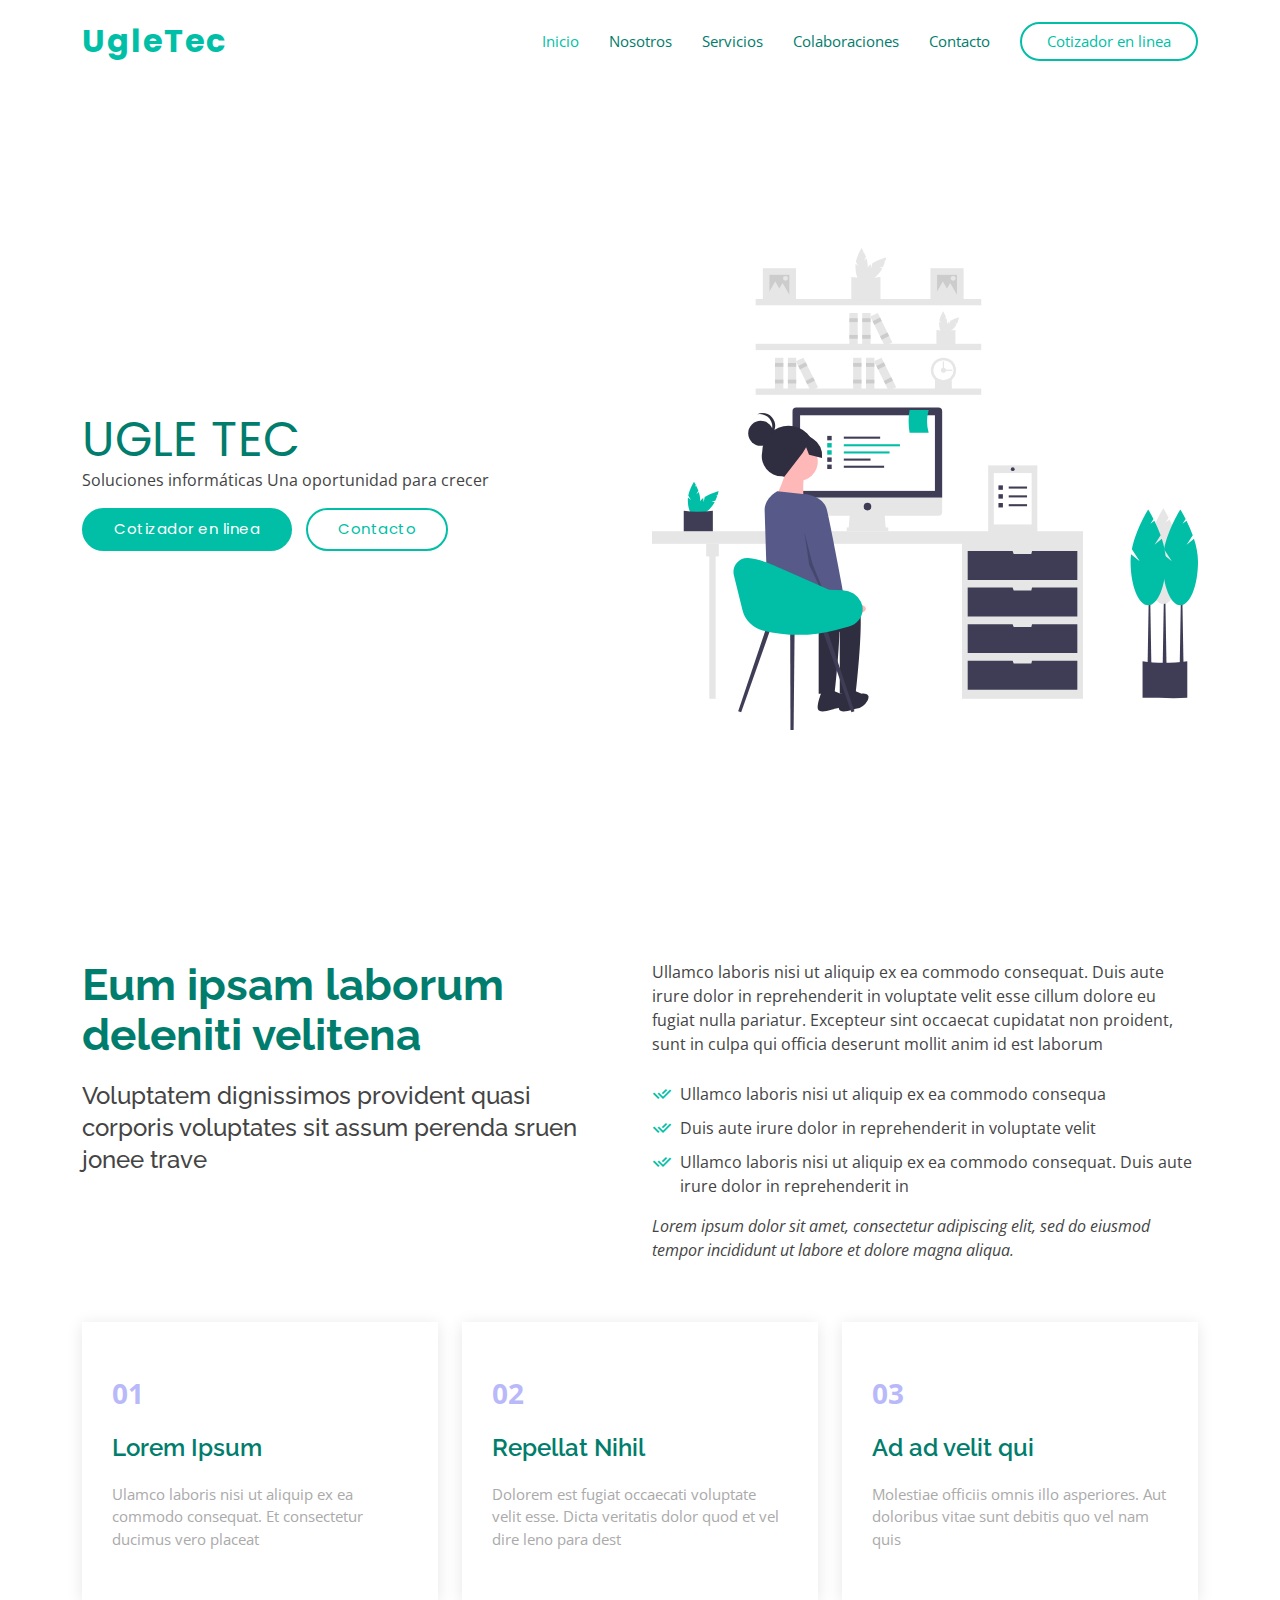
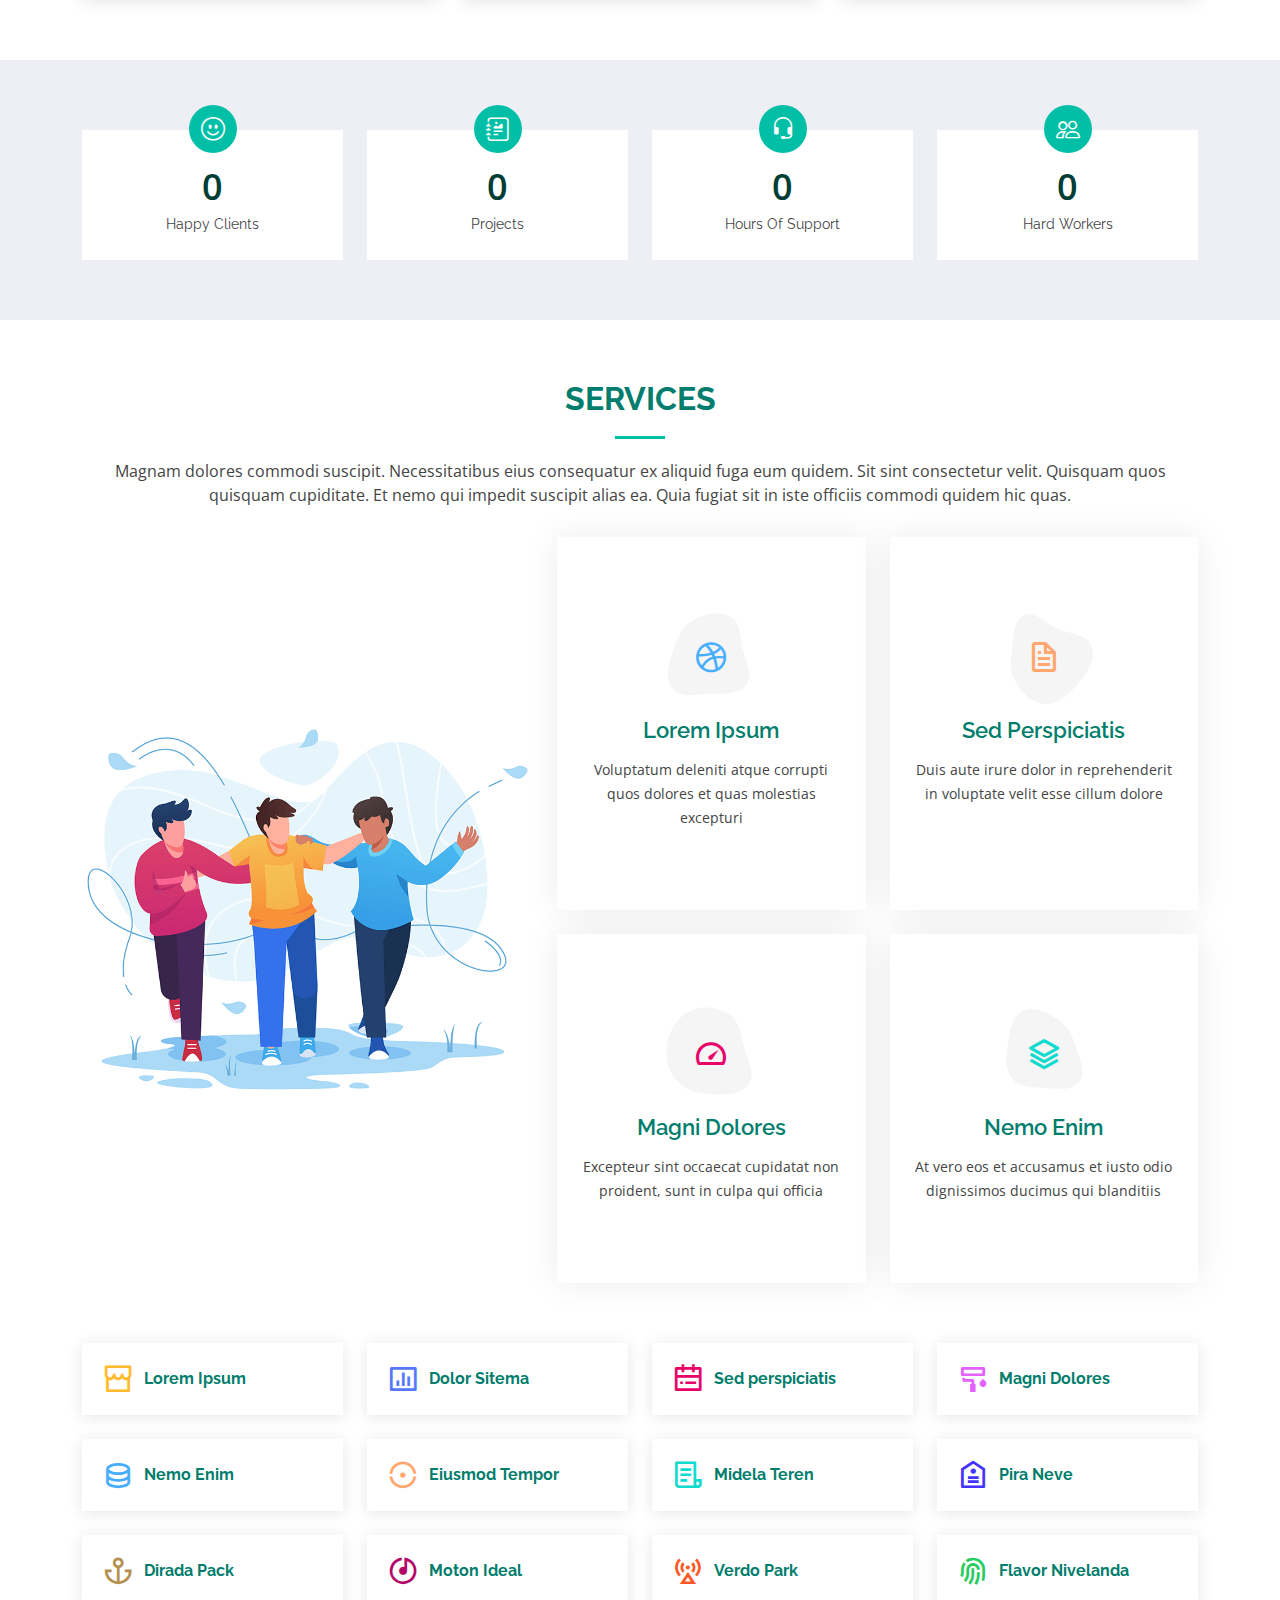
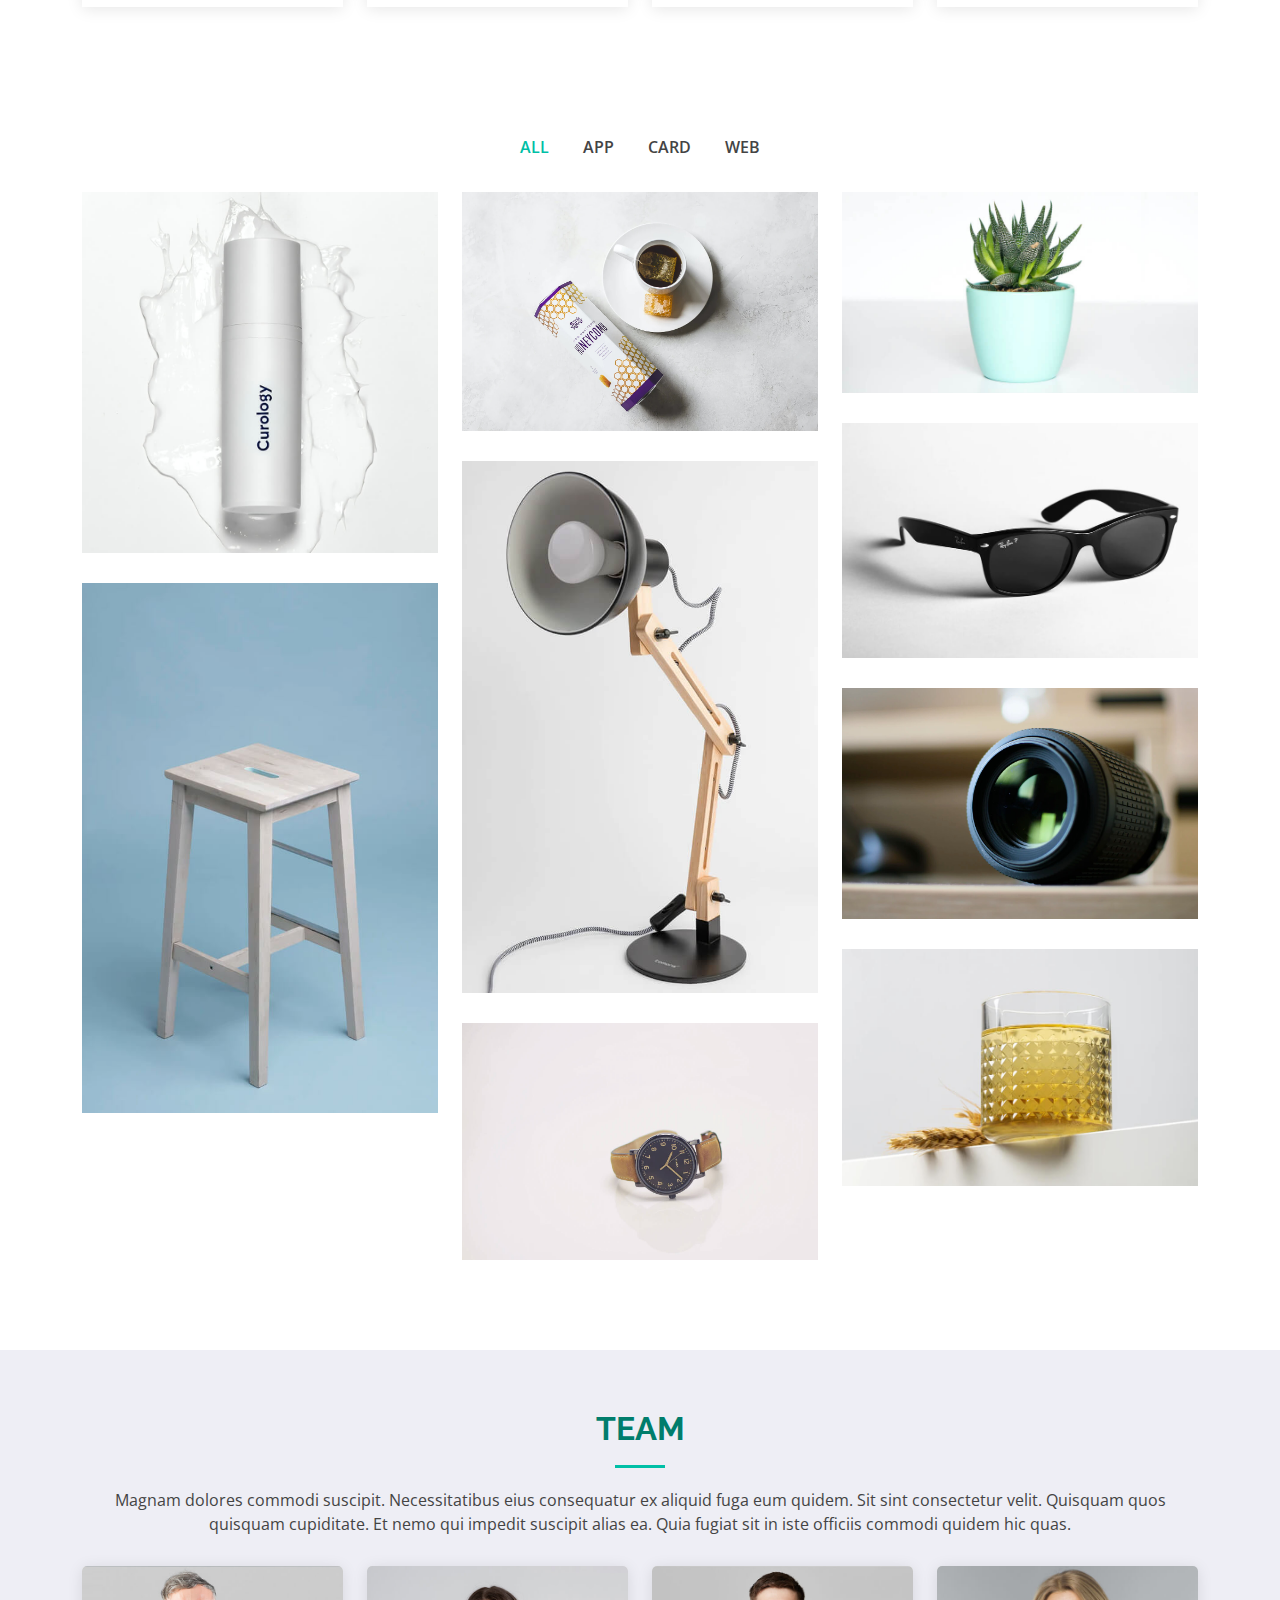
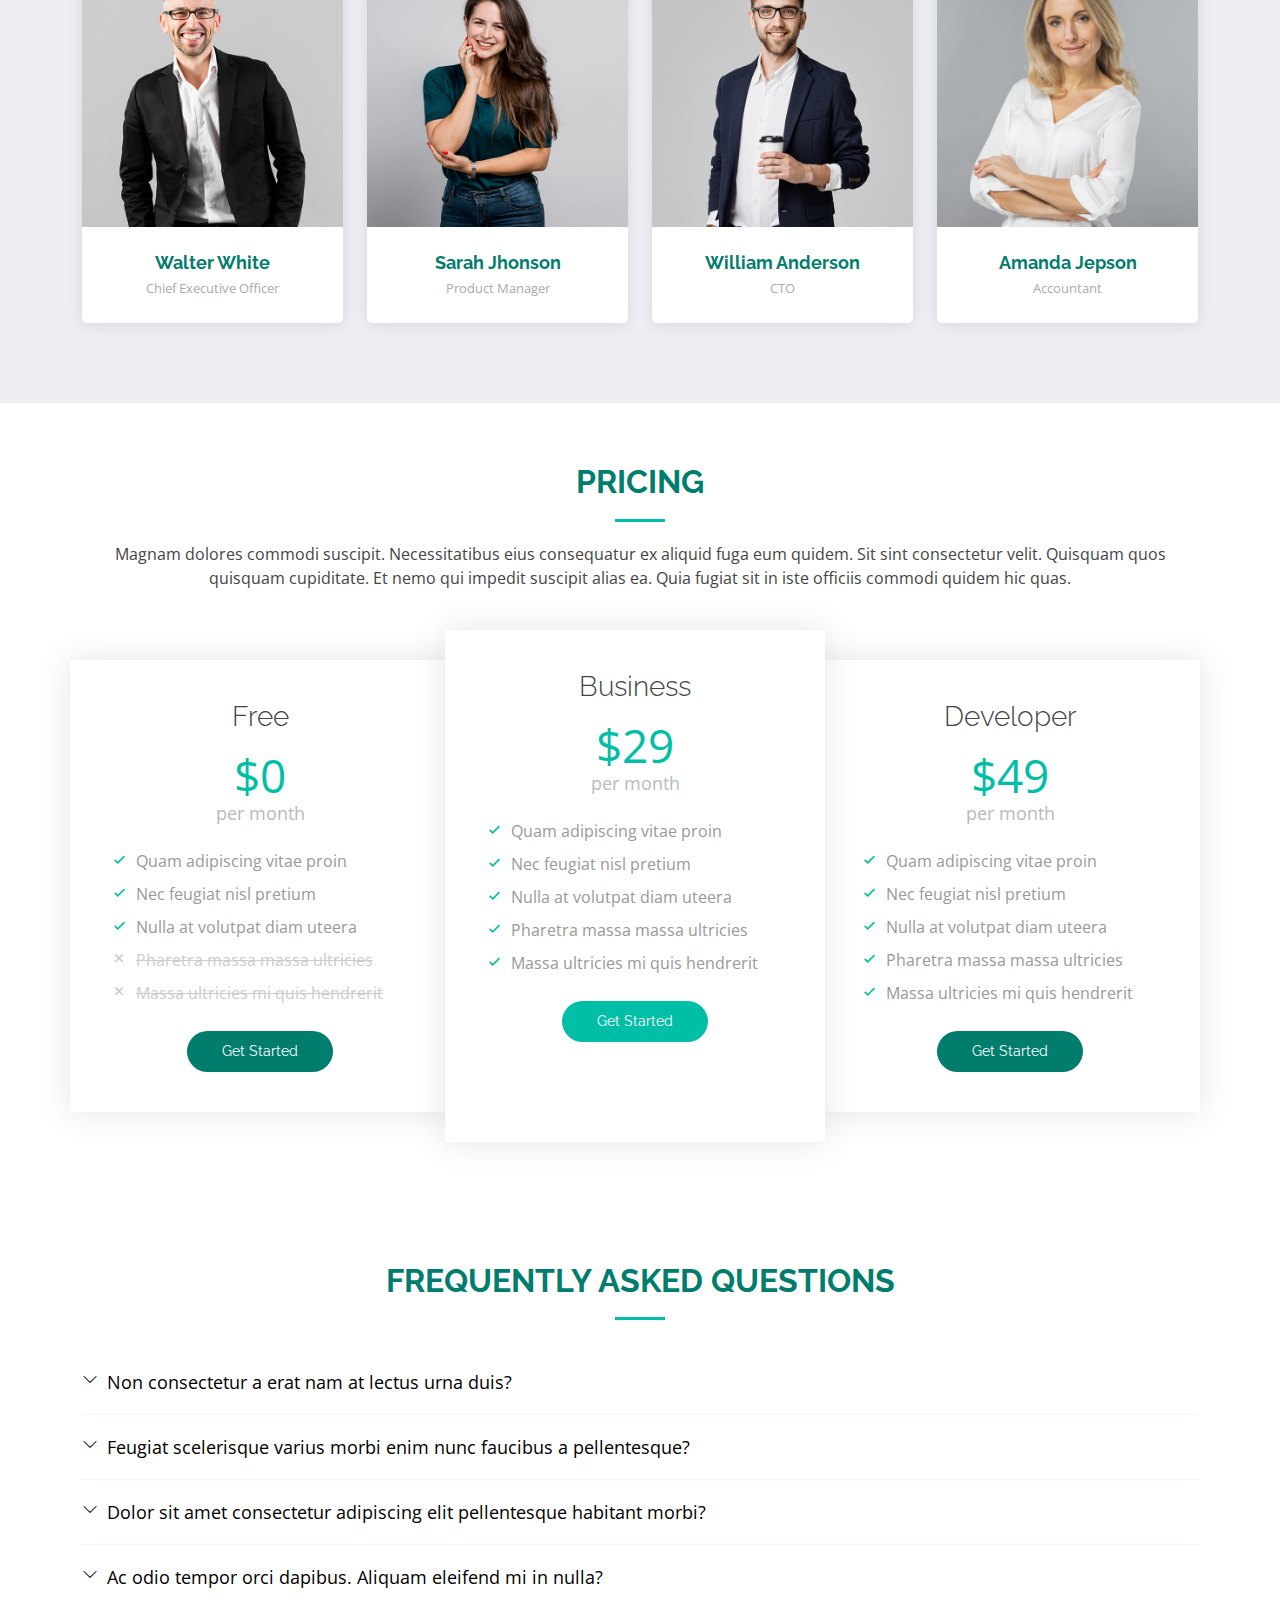
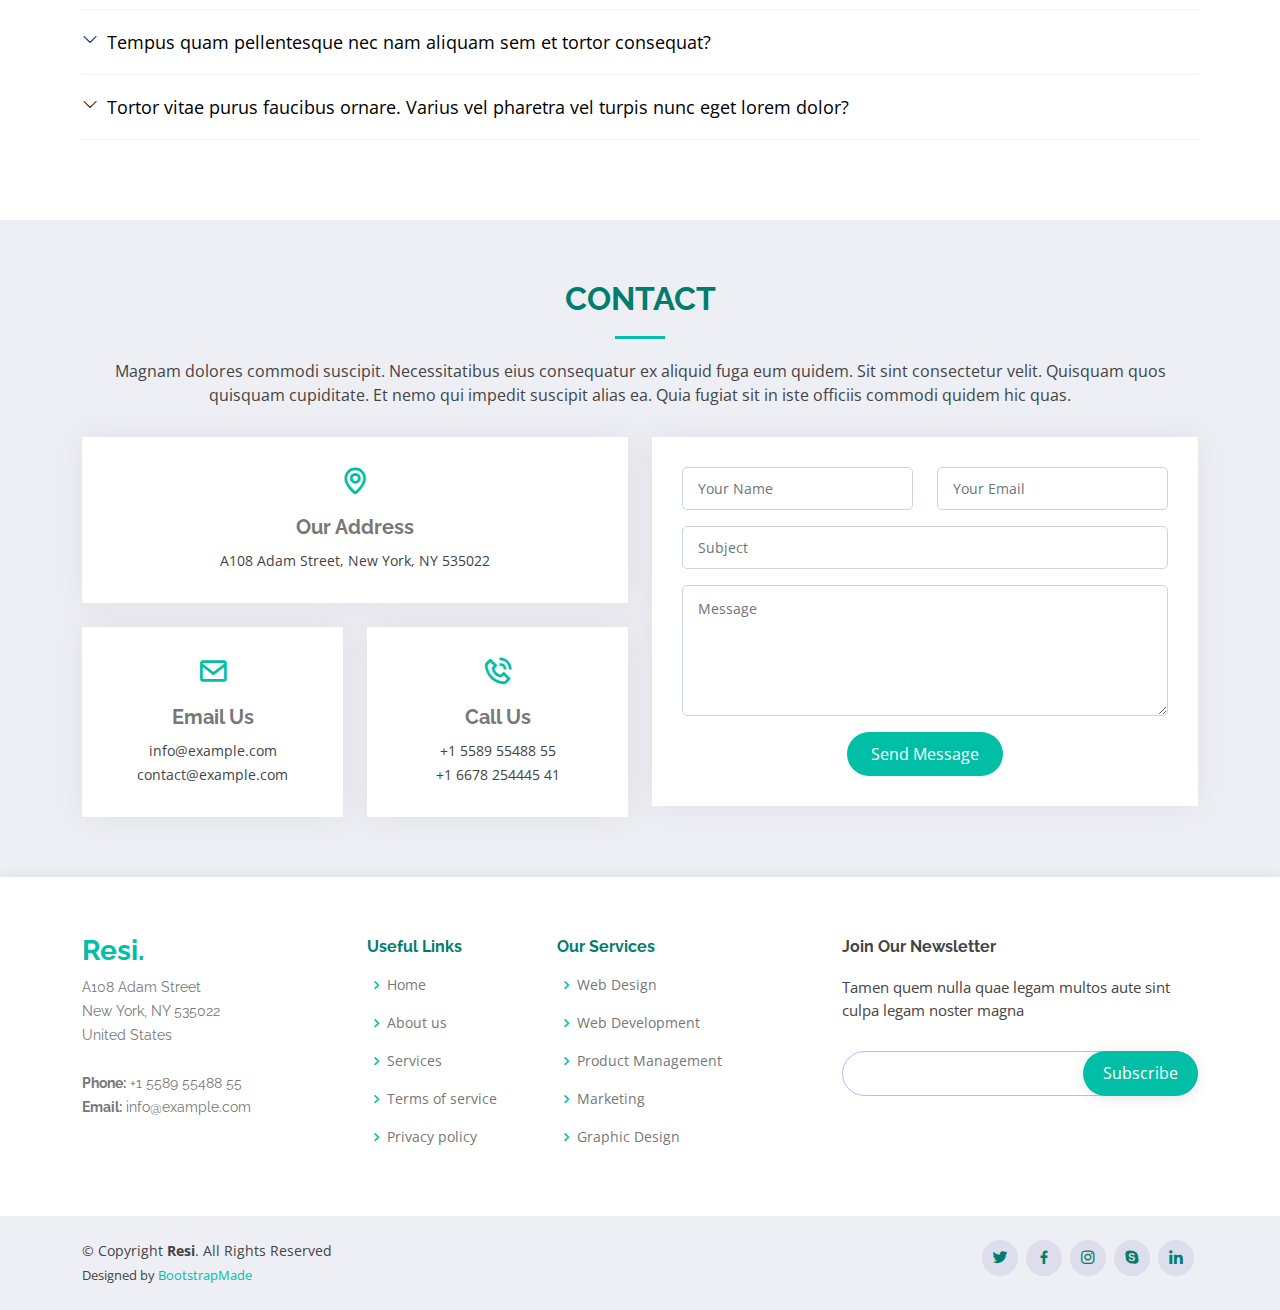
==== index.html @ d40f91e9 "Mi primer commit" ====
<!DOCTYPE html>
<html lang="en">

<head>
  <meta charset="utf-8">
  <meta content="width=device-width, initial-scale=1.0" name="viewport">

  <title>Resi Bootstrap Template - Index</title>
  <meta content="" name="description">
  <meta content="" name="keywords">

  <!-- Favicons -->
  <link href="assets/img/favicon.png" rel="icon">
  <link href="assets/img/apple-touch-icon.png" rel="apple-touch-icon">

  <!-- Google Fonts -->
  <link href="https://fonts.googleapis.com/css?family=Open+Sans:300,300i,400,400i,600,600i,700,700i|Raleway:300,300i,400,400i,500,500i,600,600i,700,700i|Poppins:300,300i,400,400i,500,500i,600,600i,700,700i" rel="stylesheet">

  <!-- Vendor CSS Files -->
  <link href="assets/vendor/bootstrap/css/bootstrap.min.css" rel="stylesheet">
  <link href="assets/vendor/bootstrap-icons/bootstrap-icons.css" rel="stylesheet">
  <link href="assets/vendor/boxicons/css/boxicons.min.css" rel="stylesheet">
  <link href="assets/vendor/glightbox/css/glightbox.min.css" rel="stylesheet">
  <link href="assets/vendor/remixicon/remixicon.css" rel="stylesheet">
  <link href="assets/vendor/swiper/swiper-bundle.min.css" rel="stylesheet">

  <!-- Template Main CSS File -->
  <link href="assets/css/style.css" rel="stylesheet">

  <!-- =======================================================
  * Template Name: Resi - v4.1.0
  * Template URL: https://bootstrapmade.com/resi-free-bootstrap-html-template/
  * Author: BootstrapMade.com
  * License: https://bootstrapmade.com/license/
  ======================================================== -->
</head>

<body>

  <!-- ======= Header ======= -->
  <header id="header" class="fixed-top ">
    <div class="container d-flex align-items-center justify-content-between">

      <h1 class="logo"><a href="index.html">UgleTec</a></h1>
      <!-- Uncomment below if you prefer to use an image logo -->
      <!-- <a href="index.html" class="logo"><img src="assets/img/logo.png" alt="" class="img-fluid"></a>-->

      <nav id="navbar" class="navbar">
        <ul>
          <li><a class="nav-link scrollto active" href="#hero">Inicio</a></li>
          <li><a class="nav-link scrollto" href="#about">Nosotros</a></li>
          <li><a class="nav-link scrollto" href="#services">Servicios</a></li>
          <li><a class="nav-link scrollto " href="#portfolio">Colaboraciones</a></li>
        <!--  <li><a class="nav-link scrollto" href="#team">Conctacto</a></li> -->
         <!--   <li class="dropdown"><a href="#"><span>Drop Down</span> <i class="bi bi-chevron-down"></i></a>
            <ul>
              <li><a href="#">Drop Down 1</a></li>
              <li class="dropdown"><a href="#"><span>Deep Drop Down</span> <i class="bi bi-chevron-right"></i></a>
                <ul>
                  <li><a href="#">Deep Drop Down 1</a></li>
                  <li><a href="#">Deep Drop Down 2</a></li>
                  <li><a href="#">Deep Drop Down 3</a></li>
                  <li><a href="#">Deep Drop Down 4</a></li>
                  <li><a href="#">Deep Drop Down 5</a></li>
                </ul>
              </li>
              <li><a href="#">Drop Down 2</a></li>
              <li><a href="#">Drop Down 3</a></li>
              <li><a href="#">Drop Down 4</a></li>
            </ul>
          </li>   -->
          <li><a class="nav-link scrollto" href="#contact">Contacto</a></li>
          <li><a class="getstarted scrollto" href="#about">Cotizador en linea</a></li>
        </ul>
        <i class="bi bi-list mobile-nav-toggle"></i>
      </nav><!-- .navbar -->

    </div>
  </header><!-- End Header -->

  <!-- ======= Hero Section ======= -->
  <section id="hero" class="d-flex align-items-center">

    <div class="container">
      <div class="row">
        <div class="col-lg-6 pt-2 pt-lg-0 order-2 order-lg-1 d-flex flex-column justify-content-center">
          <h1>UGLE TEC </h1>
        </i> Soluciones informáticas Una oportunidad para crecer</li>
         <!--   <ul>
            <li><i></i> Soluciones informáticas Una oportunidad para crecer</li>
          <li><i class="ri-check-line"></i> Quo nihil natus ea non pariatur optio occaecati</li>
            <li><i class="ri-check-line"></i> Duis aute irure dolor in reprehenderit in</li> 
          </ul> -->
          <div class="mt-3">
            <a href="#about" class="btn-get-started scrollto">Cotizador en linea</a>
            <a href="" class="btn-get-quote">Contacto</a>
          </div>
        </div>
        <div class="col-lg-6 order-1 order-lg-2 hero-img">
          <img src="assets/img/undraw.svg" class="img-fluid" alt="">
        </div>
      </div>
    </div>

  </section><!-- End Hero -->

  <main id="main">

    <!-- ======= About Section ======= -->
    <section id="about" class="about">
      <div class="container">

        <div class="row content">
          <div class="col-lg-6">
            <h2>Eum ipsam laborum deleniti velitena</h2>
            <h3>Voluptatem dignissimos provident quasi corporis voluptates sit assum perenda sruen jonee trave</h3>
          </div>
          <div class="col-lg-6 pt-4 pt-lg-0">
            <p>
              Ullamco laboris nisi ut aliquip ex ea commodo consequat. Duis aute irure dolor in reprehenderit in voluptate
              velit esse cillum dolore eu fugiat nulla pariatur. Excepteur sint occaecat cupidatat non proident, sunt in
              culpa qui officia deserunt mollit anim id est laborum
            </p>
            <ul>
              <li><i class="ri-check-double-line"></i> Ullamco laboris nisi ut aliquip ex ea commodo consequa</li>
              <li><i class="ri-check-double-line"></i> Duis aute irure dolor in reprehenderit in voluptate velit</li>
              <li><i class="ri-check-double-line"></i> Ullamco laboris nisi ut aliquip ex ea commodo consequat. Duis aute irure dolor in reprehenderit in</li>
            </ul>
            <p class="fst-italic">
              Lorem ipsum dolor sit amet, consectetur adipiscing elit, sed do eiusmod tempor incididunt ut labore et dolore
              magna aliqua.
            </p>
          </div>
        </div>

      </div>
    </section><!-- End About Section -->

    <!-- ======= Why Us Section ======= -->
    <section id="why-us" class="why-us">
      <div class="container">

        <div class="row">

          <div class="col-lg-4">
            <div class="box">
              <span>01</span>
              <h4>Lorem Ipsum</h4>
              <p>Ulamco laboris nisi ut aliquip ex ea commodo consequat. Et consectetur ducimus vero placeat</p>
            </div>
          </div>

          <div class="col-lg-4 mt-4 mt-lg-0">
            <div class="box">
              <span>02</span>
              <h4>Repellat Nihil</h4>
              <p>Dolorem est fugiat occaecati voluptate velit esse. Dicta veritatis dolor quod et vel dire leno para dest</p>
            </div>
          </div>

          <div class="col-lg-4 mt-4 mt-lg-0">
            <div class="box">
              <span>03</span>
              <h4> Ad ad velit qui</h4>
              <p>Molestiae officiis omnis illo asperiores. Aut doloribus vitae sunt debitis quo vel nam quis</p>
            </div>
          </div>

        </div>

      </div>
    </section><!-- End Why Us Section -->

    <!-- ======= Counts Section ======= -->
    <section id="counts" class="counts section-bg">
      <div class="container">

        <div class="row">

          <div class="col-lg-3 col-md-6">
            <div class="count-box">
              <i class="bi bi-emoji-smile"></i>
              <span data-purecounter-start="0" data-purecounter-end="232" data-purecounter-duration="1" class="purecounter"></span>
              <p>Happy Clients</p>
            </div>
          </div>

          <div class="col-lg-3 col-md-6 mt-5 mt-md-0">
            <div class="count-box">
              <i class="bi bi-journal-richtext"></i>
              <span data-purecounter-start="0" data-purecounter-end="521" data-purecounter-duration="1" class="purecounter"></span>
              <p>Projects</p>
            </div>
          </div>

          <div class="col-lg-3 col-md-6 mt-5 mt-lg-0">
            <div class="count-box">
              <i class="bi bi-headset"></i>
              <span data-purecounter-start="0" data-purecounter-end="1463" data-purecounter-duration="1" class="purecounter"></span>
              <p>Hours Of Support</p>
            </div>
          </div>

          <div class="col-lg-3 col-md-6 mt-5 mt-lg-0">
            <div class="count-box">
              <i class="bi bi-people"></i>
              <span data-purecounter-start="0" data-purecounter-end="15" data-purecounter-duration="1" class="purecounter"></span>
              <p>Hard Workers</p>
            </div>
          </div>

        </div>

      </div>
    </section><!-- End Counts Section -->

    <!-- ======= Services Section ======= -->
    <section id="services" class="services">
      <div class="container">

        <div class="section-title">
          <h2>Services</h2>
          <p>Magnam dolores commodi suscipit. Necessitatibus eius consequatur ex aliquid fuga eum quidem. Sit sint consectetur velit. Quisquam quos quisquam cupiditate. Et nemo qui impedit suscipit alias ea. Quia fugiat sit in iste officiis commodi quidem hic quas.</p>
        </div>

        <div class="row">
          <div class="content col-xl-5 d-flex flex-column justify-content-center">
            <img src="assets/img/services.png" class="img-fluid" alt="">
          </div>
          <div class="col-xl-7">
            <div class="icon-boxes d-flex flex-column justify-content-center">
              <div class="row">
                <div class="col-lg-6 d-flex align-items-stretch" data-aos="zoom-in" data-aos-delay="100">
                  <div class="icon-box iconbox-blue">
                    <div class="icon">
                      <svg width="100" height="100" viewBox="0 0 600 600" xmlns="http://www.w3.org/2000/svg">
                        <path stroke="none" stroke-width="0" fill="#f5f5f5" d="M300,521.0016835830174C376.1290562159157,517.8887921683347,466.0731472004068,529.7835943286574,510.70327084640275,468.03025145048787C554.3714126377745,407.6079735673963,508.03601936045806,328.9844924480964,491.2728898941984,256.3432110539036C474.5976632858925,184.082847569629,479.9380746630129,96.60480741107993,416.23090153303,58.64404602377083C348.86323505073057,18.502131276798302,261.93793281208167,40.57373210992963,193.5410806939664,78.93577620505333C130.42746243093433,114.334589627462,98.30271207620316,179.96522072025542,76.75703585869454,249.04625023123273C51.97151888228291,328.5150500222984,13.704378332031375,421.85034740162234,66.52175969318436,486.19268352777647C119.04800174914682,550.1803526380478,217.28368757567262,524.383925680826,300,521.0016835830174"></path>
                      </svg>
                      <i class="bx bxl-dribbble"></i>
                    </div>
                    <h4><a href="">Lorem Ipsum</a></h4>
                    <p>Voluptatum deleniti atque corrupti quos dolores et quas molestias excepturi</p>
                  </div>
                </div>

                <div class="col-lg-6 d-flex align-items-stretch mt-4 mt-lg-0" data-aos="zoom-in" data-aos-delay="200">
                  <div class="icon-box iconbox-orange ">
                    <div class="icon">
                      <svg width="100" height="100" viewBox="0 0 600 600" xmlns="http://www.w3.org/2000/svg">
                        <path stroke="none" stroke-width="0" fill="#f5f5f5" d="M300,582.0697525312426C382.5290701553225,586.8405444964366,449.9789794690241,525.3245884688669,502.5850820975895,461.55621195738473C556.606425686781,396.0723002908107,615.8543463187945,314.28637112970534,586.6730223649479,234.56875336149918C558.9533121215079,158.8439757836574,454.9685369536778,164.00468322053177,381.49747125262974,130.76875717737553C312.15926192815925,99.40240125094834,248.97055460311594,18.661163978235184,179.8680185752513,50.54337015887873C110.5421016452524,82.52863877960104,119.82277516462835,180.83849132639028,109.12597500060166,256.43424936330496C100.08760227029461,320.3096726198365,92.17705696193138,384.0621239912766,124.79988738764834,439.7174275375508C164.83382741302287,508.01625554203684,220.96474134820875,577.5009287672846,300,582.0697525312426"></path>
                      </svg>
                      <i class="bx bx-file"></i>
                    </div>
                    <h4><a href="">Sed Perspiciatis</a></h4>
                    <p>Duis aute irure dolor in reprehenderit in voluptate velit esse cillum dolore</p>
                  </div>
                </div>

                <div class="col-lg-6 d-flex align-items-stretch mt-4" data-aos="zoom-in" data-aos-delay="300">
                  <div class="icon-box iconbox-pink">
                    <div class="icon">
                      <svg width="100" height="100" viewBox="0 0 600 600" xmlns="http://www.w3.org/2000/svg">
                        <path stroke="none" stroke-width="0" fill="#f5f5f5" d="M300,541.5067337569781C382.14930387511276,545.0595476570109,479.8736841581634,548.3450877840088,526.4010558755058,480.5488172755941C571.5218469581645,414.80211281144784,517.5187510058486,332.0715597781072,496.52539010469104,255.14436215662573C477.37192572678356,184.95920475031193,473.57363656557914,105.61284051026155,413.0603344069578,65.22779650032875C343.27470386102294,18.654635553484475,251.2091493199835,5.337323636656869,175.0934190732945,40.62881213300186C97.87086631185822,76.43348514350839,51.98124368387456,156.15599469081315,36.44837278890362,239.84606092416172C21.716077023791087,319.22268207091537,43.775223500013084,401.1760424656574,96.891909868211,461.97329694683043C147.22146801428983,519.5804099606455,223.5754009179313,538.201503339737,300,541.5067337569781"></path>
                      </svg>
                      <i class="bx bx-tachometer"></i>
                    </div>
                    <h4><a href="">Magni Dolores</a></h4>
                    <p>Excepteur sint occaecat cupidatat non proident, sunt in culpa qui officia</p>
                  </div>
                </div>

                <div class="col-lg-6 d-flex align-items-stretch mt-4" data-aos="zoom-in" data-aos-delay="100">
                  <div class="icon-box iconbox-teal">
                    <div class="icon">
                      <svg width="100" height="100" viewBox="0 0 600 600" xmlns="http://www.w3.org/2000/svg">
                        <path stroke="none" stroke-width="0" fill="#f5f5f5" d="M300,503.46388370962813C374.79870501325706,506.71871716319447,464.8034551963731,527.1746412648533,510.4981551193396,467.86667711651364C555.9287308511215,408.9015244558933,512.6030010748507,327.5744911775523,490.211057578863,256.5855673507754C471.097692560561,195.9906835881958,447.69079081568157,138.11976852964426,395.19560036434837,102.3242989838813C329.3053358748298,57.3949838291264,248.02791733380457,8.279543830951368,175.87071277845988,42.242879143198664C103.41431057327972,76.34704239035025,93.79494320519305,170.9812938413882,81.28167332365135,250.07896920659033C70.17666984294237,320.27484674793965,64.84698225790005,396.69656628748305,111.28512138212992,450.4950937839243C156.20124167950087,502.5303643271138,231.32542653798444,500.4755392045468,300,503.46388370962813"></path>
                      </svg>
                      <i class="bx bx-layer"></i>
                    </div>
                    <h4><a href="">Nemo Enim</a></h4>
                    <p>At vero eos et accusamus et iusto odio dignissimos ducimus qui blanditiis</p>
                  </div>
                </div>
              </div>
            </div><!-- End .content-->
          </div>
        </div>

      </div>
    </section><!-- End Services Section -->

    <!-- ======= Features Section ======= -->
    <section id="features" class="features">
      <div class="container">

        <div class="row">
          <div class="col-lg-3 col-md-4">
            <div class="icon-box">
              <i class="ri-store-line" style="color: #ffbb2c;"></i>
              <h3><a href="">Lorem Ipsum</a></h3>
            </div>
          </div>
          <div class="col-lg-3 col-md-4 mt-4 mt-md-0">
            <div class="icon-box">
              <i class="ri-bar-chart-box-line" style="color: #5578ff;"></i>
              <h3><a href="">Dolor Sitema</a></h3>
            </div>
          </div>
          <div class="col-lg-3 col-md-4 mt-4 mt-md-0">
            <div class="icon-box">
              <i class="ri-calendar-todo-line" style="color: #e80368;"></i>
              <h3><a href="">Sed perspiciatis</a></h3>
            </div>
          </div>
          <div class="col-lg-3 col-md-4 mt-4 mt-lg-0">
            <div class="icon-box">
              <i class="ri-paint-brush-line" style="color: #e361ff;"></i>
              <h3><a href="">Magni Dolores</a></h3>
            </div>
          </div>
          <div class="col-lg-3 col-md-4 mt-4">
            <div class="icon-box">
              <i class="ri-database-2-line" style="color: #47aeff;"></i>
              <h3><a href="">Nemo Enim</a></h3>
            </div>
          </div>
          <div class="col-lg-3 col-md-4 mt-4">
            <div class="icon-box">
              <i class="ri-gradienter-line" style="color: #ffa76e;"></i>
              <h3><a href="">Eiusmod Tempor</a></h3>
            </div>
          </div>
          <div class="col-lg-3 col-md-4 mt-4">
            <div class="icon-box">
              <i class="ri-file-list-3-line" style="color: #11dbcf;"></i>
              <h3><a href="">Midela Teren</a></h3>
            </div>
          </div>
          <div class="col-lg-3 col-md-4 mt-4">
            <div class="icon-box">
              <i class="ri-price-tag-2-line" style="color: #4233ff;"></i>
              <h3><a href="">Pira Neve</a></h3>
            </div>
          </div>
          <div class="col-lg-3 col-md-4 mt-4">
            <div class="icon-box">
              <i class="ri-anchor-line" style="color: #b2904f;"></i>
              <h3><a href="">Dirada Pack</a></h3>
            </div>
          </div>
          <div class="col-lg-3 col-md-4 mt-4">
            <div class="icon-box">
              <i class="ri-disc-line" style="color: #b20969;"></i>
              <h3><a href="">Moton Ideal</a></h3>
            </div>
          </div>
          <div class="col-lg-3 col-md-4 mt-4">
            <div class="icon-box">
              <i class="ri-base-station-line" style="color: #ff5828;"></i>
              <h3><a href="">Verdo Park</a></h3>
            </div>
          </div>
          <div class="col-lg-3 col-md-4 mt-4">
            <div class="icon-box">
              <i class="ri-fingerprint-line" style="color: #29cc61;"></i>
              <h3><a href="">Flavor Nivelanda</a></h3>
            </div>
          </div>
        </div>

      </div>
    </section><!-- End Features Section -->

    <!-- ======= Portfolio Section ======= -->
    <section id="portfolio" class="portfolio">
      <div class="container">

        <div class="row">
          <div class="col-lg-12 d-flex justify-content-center">
            <ul id="portfolio-flters">
              <li data-filter="*" class="filter-active">All</li>
              <li data-filter=".filter-app">App</li>
              <li data-filter=".filter-card">Card</li>
              <li data-filter=".filter-web">Web</li>
            </ul>
          </div>
        </div>

        <div class="row portfolio-container">

          <div class="col-lg-4 col-md-6 portfolio-item filter-app">
            <div class="portfolio-wrap">
              <img src="assets/img/portfolio/portfolio-1.jpg" class="img-fluid" alt="">
              <div class="portfolio-info">
                <h4>App 1</h4>
                <p>App</p>
                <div class="portfolio-links">
                  <a href="assets/img/portfolio/portfolio-1.jpg" data-gallery="portfolioGallery" class="portfolio-lightbox" title="App 1"><i class="bx bx-plus"></i></a>
                  <a href="portfolio-details.html" title="More Details"><i class="bx bx-link"></i></a>
                </div>
              </div>
            </div>
          </div>

          <div class="col-lg-4 col-md-6 portfolio-item filter-web">
            <div class="portfolio-wrap">
              <img src="assets/img/portfolio/portfolio-2.jpg" class="img-fluid" alt="">
              <div class="portfolio-info">
                <h4>Web 3</h4>
                <p>Web</p>
                <div class="portfolio-links">
                  <a href="assets/img/portfolio/portfolio-2.jpg" data-gallery="portfolioGallery" class="portfolio-lightbox" title="Web 3"><i class="bx bx-plus"></i></a>
                  <a href="portfolio-details.html" title="More Details"><i class="bx bx-link"></i></a>
                </div>
              </div>
            </div>
          </div>

          <div class="col-lg-4 col-md-6 portfolio-item filter-app">
            <div class="portfolio-wrap">
              <img src="assets/img/portfolio/portfolio-3.jpg" class="img-fluid" alt="">
              <div class="portfolio-info">
                <h4>App 2</h4>
                <p>App</p>
                <div class="portfolio-links">
                  <a href="assets/img/portfolio/portfolio-3.jpg" data-gallery="portfolioGallery" class="portfolio-lightbox" title="App 2"><i class="bx bx-plus"></i></a>
                  <a href="portfolio-details.html" title="More Details"><i class="bx bx-link"></i></a>
                </div>
              </div>
            </div>
          </div>

          <div class="col-lg-4 col-md-6 portfolio-item filter-card">
            <div class="portfolio-wrap">
              <img src="assets/img/portfolio/portfolio-4.jpg" class="img-fluid" alt="">
              <div class="portfolio-info">
                <h4>Card 2</h4>
                <p>Card</p>
                <div class="portfolio-links">
                  <a href="assets/img/portfolio/portfolio-4.jpg" data-gallery="portfolioGallery" class="portfolio-lightbox" title="Card 2"><i class="bx bx-plus"></i></a>
                  <a href="portfolio-details.html" title="More Details"><i class="bx bx-link"></i></a>
                </div>
              </div>
            </div>
          </div>

          <div class="col-lg-4 col-md-6 portfolio-item filter-web">
            <div class="portfolio-wrap">
              <img src="assets/img/portfolio/portfolio-5.jpg" class="img-fluid" alt="">
              <div class="portfolio-info">
                <h4>Web 2</h4>
                <p>Web</p>
                <div class="portfolio-links">
                  <a href="assets/img/portfolio/portfolio-5.jpg" data-gallery="portfolioGallery" class="portfolio-lightbox" title="Web 2"><i class="bx bx-plus"></i></a>
                  <a href="portfolio-details.html" title="More Details"><i class="bx bx-link"></i></a>
                </div>
              </div>
            </div>
          </div>

          <div class="col-lg-4 col-md-6 portfolio-item filter-app">
            <div class="portfolio-wrap">
              <img src="assets/img/portfolio/portfolio-6.jpg" class="img-fluid" alt="">
              <div class="portfolio-info">
                <h4>App 3</h4>
                <p>App</p>
                <div class="portfolio-links">
                  <a href="assets/img/portfolio/portfolio-6.jpg" data-gallery="portfolioGallery" class="portfolio-lightbox" title="App 3"><i class="bx bx-plus"></i></a>
                  <a href="portfolio-details.html" title="More Details"><i class="bx bx-link"></i></a>
                </div>
              </div>
            </div>
          </div>

          <div class="col-lg-4 col-md-6 portfolio-item filter-card">
            <div class="portfolio-wrap">
              <img src="assets/img/portfolio/portfolio-7.jpg" class="img-fluid" alt="">
              <div class="portfolio-info">
                <h4>Card 1</h4>
                <p>Card</p>
                <div class="portfolio-links">
                  <a href="assets/img/portfolio/portfolio-7.jpg" data-gallery="portfolioGallery" class="portfolio-lightbox" title="Card 1"><i class="bx bx-plus"></i></a>
                  <a href="portfolio-details.html" title="More Details"><i class="bx bx-link"></i></a>
                </div>
              </div>
            </div>
          </div>

          <div class="col-lg-4 col-md-6 portfolio-item filter-card">
            <div class="portfolio-wrap">
              <img src="assets/img/portfolio/portfolio-8.jpg" class="img-fluid" alt="">
              <div class="portfolio-info">
                <h4>Card 3</h4>
                <p>Card</p>
                <div class="portfolio-links">
                  <a href="assets/img/portfolio/portfolio-8.jpg" data-gallery="portfolioGallery" class="portfolio-lightbox" title="Card 3"><i class="bx bx-plus"></i></a>
                  <a href="portfolio-details.html" title="More Details"><i class="bx bx-link"></i></a>
                </div>
              </div>
            </div>
          </div>

          <div class="col-lg-4 col-md-6 portfolio-item filter-web">
            <div class="portfolio-wrap">
              <img src="assets/img/portfolio/portfolio-9.jpg" class="img-fluid" alt="">
              <div class="portfolio-info">
                <h4>Web 3</h4>
                <p>Web</p>
                <div class="portfolio-links">
                  <a href="assets/img/portfolio/portfolio-9.jpg" data-gallery="portfolioGallery" class="portfolio-lightbox" title="Web 3"><i class="bx bx-plus"></i></a>
                  <a href="portfolio-details.html" title="More Details"><i class="bx bx-link"></i></a>
                </div>
              </div>
            </div>
          </div>

        </div>

      </div>
    </section><!-- End Portfolio Section -->

    <!-- ======= Team Section ======= -->
    <section id="team" class="team section-bg">
      <div class="container">

        <div class="section-title">
          <h2>Team</h2>
          <p>Magnam dolores commodi suscipit. Necessitatibus eius consequatur ex aliquid fuga eum quidem. Sit sint consectetur velit. Quisquam quos quisquam cupiditate. Et nemo qui impedit suscipit alias ea. Quia fugiat sit in iste officiis commodi quidem hic quas.</p>
        </div>

        <div class="row">

          <div class="col-lg-3 col-md-6 d-flex align-items-stretch">
            <div class="member">
              <div class="member-img">
                <img src="assets/img/team/team-1.jpg" class="img-fluid" alt="">
                <div class="social">
                  <a href=""><i class="bi bi-twitter"></i></a>
                  <a href=""><i class="bi bi-facebook"></i></a>
                  <a href=""><i class="bi bi-instagram"></i></a>
                  <a href=""><i class="bi bi-linkedin"></i></a>
                </div>
              </div>
              <div class="member-info">
                <h4>Walter White</h4>
                <span>Chief Executive Officer</span>
              </div>
            </div>
          </div>

          <div class="col-lg-3 col-md-6 d-flex align-items-stretch">
            <div class="member">
              <div class="member-img">
                <img src="assets/img/team/team-2.jpg" class="img-fluid" alt="">
                <div class="social">
                  <a href=""><i class="bi bi-twitter"></i></a>
                  <a href=""><i class="bi bi-facebook"></i></a>
                  <a href=""><i class="bi bi-instagram"></i></a>
                  <a href=""><i class="bi bi-linkedin"></i></a>
                </div>
              </div>
              <div class="member-info">
                <h4>Sarah Jhonson</h4>
                <span>Product Manager</span>
              </div>
            </div>
          </div>

          <div class="col-lg-3 col-md-6 d-flex align-items-stretch">
            <div class="member">
              <div class="member-img">
                <img src="assets/img/team/team-3.jpg" class="img-fluid" alt="">
                <div class="social">
                  <a href=""><i class="bi bi-twitter"></i></a>
                  <a href=""><i class="bi bi-facebook"></i></a>
                  <a href=""><i class="bi bi-instagram"></i></a>
                  <a href=""><i class="bi bi-linkedin"></i></a>
                </div>
              </div>
              <div class="member-info">
                <h4>William Anderson</h4>
                <span>CTO</span>
              </div>
            </div>
          </div>

          <div class="col-lg-3 col-md-6 d-flex align-items-stretch">
            <div class="member">
              <div class="member-img">
                <img src="assets/img/team/team-4.jpg" class="img-fluid" alt="">
                <div class="social">
                  <a href=""><i class="bi bi-twitter"></i></a>
                  <a href=""><i class="bi bi-facebook"></i></a>
                  <a href=""><i class="bi bi-instagram"></i></a>
                  <a href=""><i class="bi bi-linkedin"></i></a>
                </div>
              </div>
              <div class="member-info">
                <h4>Amanda Jepson</h4>
                <span>Accountant</span>
              </div>
            </div>
          </div>

        </div>

      </div>
    </section><!-- End Team Section -->

    <!-- ======= Pricing Section ======= -->
    <section id="pricing" class="pricing">
      <div class="container">

        <div class="section-title">
          <h2>Pricing</h2>
          <p>Magnam dolores commodi suscipit. Necessitatibus eius consequatur ex aliquid fuga eum quidem. Sit sint consectetur velit. Quisquam quos quisquam cupiditate. Et nemo qui impedit suscipit alias ea. Quia fugiat sit in iste officiis commodi quidem hic quas.</p>
        </div>

        <div class="row no-gutters">

          <div class="col-lg-4 box">
            <h3>Free</h3>
            <h4>$0<span>per month</span></h4>
            <ul>
              <li><i class="bx bx-check"></i> Quam adipiscing vitae proin</li>
              <li><i class="bx bx-check"></i> Nec feugiat nisl pretium</li>
              <li><i class="bx bx-check"></i> Nulla at volutpat diam uteera</li>
              <li class="na"><i class="bx bx-x"></i> <span>Pharetra massa massa ultricies</span></li>
              <li class="na"><i class="bx bx-x"></i> <span>Massa ultricies mi quis hendrerit</span></li>
            </ul>
            <a href="#" class="btn-buy">Get Started</a>
          </div>

          <div class="col-lg-4 box featured">
            <h3>Business</h3>
            <h4>$29<span>per month</span></h4>
            <ul>
              <li><i class="bx bx-check"></i> Quam adipiscing vitae proin</li>
              <li><i class="bx bx-check"></i> Nec feugiat nisl pretium</li>
              <li><i class="bx bx-check"></i> Nulla at volutpat diam uteera</li>
              <li><i class="bx bx-check"></i> Pharetra massa massa ultricies</li>
              <li><i class="bx bx-check"></i> Massa ultricies mi quis hendrerit</li>
            </ul>
            <a href="#" class="btn-buy">Get Started</a>
          </div>

          <div class="col-lg-4 box">
            <h3>Developer</h3>
            <h4>$49<span>per month</span></h4>
            <ul>
              <li><i class="bx bx-check"></i> Quam adipiscing vitae proin</li>
              <li><i class="bx bx-check"></i> Nec feugiat nisl pretium</li>
              <li><i class="bx bx-check"></i> Nulla at volutpat diam uteera</li>
              <li><i class="bx bx-check"></i> Pharetra massa massa ultricies</li>
              <li><i class="bx bx-check"></i> Massa ultricies mi quis hendrerit</li>
            </ul>
            <a href="#" class="btn-buy">Get Started</a>
          </div>

        </div>

      </div>
    </section><!-- End Pricing Section -->

    <!-- ======= Frequently Asked Questions Section ======= -->
    <section id="faq" class="faq">
      <div class="container">

        <div class="section-title">
          <h2>Frequently Asked Questions</h2>
        </div>

        <ul class="faq-list">

          <li>
            <div data-bs-toggle="collapse" class="collapsed question" href="#faq1">Non consectetur a erat nam at lectus urna duis? <i class="bi bi-chevron-down icon-show"></i><i class="bi bi-chevron-up icon-close"></i></div>
            <div id="faq1" class="collapse" data-bs-parent=".faq-list">
              <p>
                Feugiat pretium nibh ipsum consequat. Tempus iaculis urna id volutpat lacus laoreet non curabitur gravida. Venenatis lectus magna fringilla urna porttitor rhoncus dolor purus non.
              </p>
            </div>
          </li>

          <li>
            <div data-bs-toggle="collapse" href="#faq2" class="collapsed question">Feugiat scelerisque varius morbi enim nunc faucibus a pellentesque? <i class="bi bi-chevron-down icon-show"></i><i class="bi bi-chevron-up icon-close"></i></div>
            <div id="faq2" class="collapse" data-bs-parent=".faq-list">
              <p>
                Dolor sit amet consectetur adipiscing elit pellentesque habitant morbi. Id interdum velit laoreet id donec ultrices. Fringilla phasellus faucibus scelerisque eleifend donec pretium. Est pellentesque elit ullamcorper dignissim. Mauris ultrices eros in cursus turpis massa tincidunt dui.
              </p>
            </div>
          </li>

          <li>
            <div data-bs-toggle="collapse" href="#faq3" class="collapsed question">Dolor sit amet consectetur adipiscing elit pellentesque habitant morbi? <i class="bi bi-chevron-down icon-show"></i><i class="bi bi-chevron-up icon-close"></i></div>
            <div id="faq3" class="collapse" data-bs-parent=".faq-list">
              <p>
                Eleifend mi in nulla posuere sollicitudin aliquam ultrices sagittis orci. Faucibus pulvinar elementum integer enim. Sem nulla pharetra diam sit amet nisl suscipit. Rutrum tellus pellentesque eu tincidunt. Lectus urna duis convallis convallis tellus. Urna molestie at elementum eu facilisis sed odio morbi quis
              </p>
            </div>
          </li>

          <li>
            <div data-bs-toggle="collapse" href="#faq4" class="collapsed question">Ac odio tempor orci dapibus. Aliquam eleifend mi in nulla? <i class="bi bi-chevron-down icon-show"></i><i class="bi bi-chevron-up icon-close"></i></div>
            <div id="faq4" class="collapse" data-bs-parent=".faq-list">
              <p>
                Dolor sit amet consectetur adipiscing elit pellentesque habitant morbi. Id interdum velit laoreet id donec ultrices. Fringilla phasellus faucibus scelerisque eleifend donec pretium. Est pellentesque elit ullamcorper dignissim. Mauris ultrices eros in cursus turpis massa tincidunt dui.
              </p>
            </div>
          </li>

          <li>
            <div data-bs-toggle="collapse" href="#faq5" class="collapsed question">Tempus quam pellentesque nec nam aliquam sem et tortor consequat? <i class="bi bi-chevron-down icon-show"></i><i class="bi bi-chevron-up icon-close"></i></div>
            <div id="faq5" class="collapse" data-bs-parent=".faq-list">
              <p>
                Molestie a iaculis at erat pellentesque adipiscing commodo. Dignissim suspendisse in est ante in. Nunc vel risus commodo viverra maecenas accumsan. Sit amet nisl suscipit adipiscing bibendum est. Purus gravida quis blandit turpis cursus in
              </p>
            </div>
          </li>

          <li>
            <div data-bs-toggle="collapse" href="#faq6" class="collapsed question">Tortor vitae purus faucibus ornare. Varius vel pharetra vel turpis nunc eget lorem dolor? <i class="bi bi-chevron-down icon-show"></i><i class="bi bi-chevron-up icon-close"></i></div>
            <div id="faq6" class="collapse" data-bs-parent=".faq-list">
              <p>
                Laoreet sit amet cursus sit amet dictum sit amet justo. Mauris vitae ultricies leo integer malesuada nunc vel. Tincidunt eget nullam non nisi est sit amet. Turpis nunc eget lorem dolor sed. Ut venenatis tellus in metus vulputate eu scelerisque. Pellentesque diam volutpat commodo sed egestas egestas fringilla phasellus faucibus. Nibh tellus molestie nunc non blandit massa enim nec.
              </p>
            </div>
          </li>

        </ul>

      </div>
    </section><!-- End Frequently Asked Questions Section -->

    <!-- ======= Contact Section ======= -->
    <section id="contact" class="contact section-bg">
      <div class="container">

        <div class="section-title">
          <h2>Contact</h2>
          <p>Magnam dolores commodi suscipit. Necessitatibus eius consequatur ex aliquid fuga eum quidem. Sit sint consectetur velit. Quisquam quos quisquam cupiditate. Et nemo qui impedit suscipit alias ea. Quia fugiat sit in iste officiis commodi quidem hic quas.</p>
        </div>

        <div class="row">

          <div class="col-lg-6">

            <div class="row">
              <div class="col-md-12">
                <div class="info-box">
                  <i class="bx bx-map"></i>
                  <h3>Our Address</h3>
                  <p>A108 Adam Street, New York, NY 535022</p>
                </div>
              </div>
              <div class="col-md-6">
                <div class="info-box mt-4">
                  <i class="bx bx-envelope"></i>
                  <h3>Email Us</h3>
                  <p>info@example.com<br>contact@example.com</p>
                </div>
              </div>
              <div class="col-md-6">
                <div class="info-box mt-4">
                  <i class="bx bx-phone-call"></i>
                  <h3>Call Us</h3>
                  <p>+1 5589 55488 55<br>+1 6678 254445 41</p>
                </div>
              </div>
            </div>

          </div>

          <div class="col-lg-6 mt-4 mt-lg-0">
            <form action="forms/contact.php" method="post" role="form" class="php-email-form">
              <div class="row">
                <div class="col-md-6 form-group">
                  <input type="text" name="name" class="form-control" id="name" placeholder="Your Name" required>
                </div>
                <div class="col-md-6 form-group mt-3 mt-md-0">
                  <input type="email" class="form-control" name="email" id="email" placeholder="Your Email" required>
                </div>
              </div>
              <div class="form-group mt-3">
                <input type="text" class="form-control" name="subject" id="subject" placeholder="Subject" required>
              </div>
              <div class="form-group mt-3">
                <textarea class="form-control" name="message" rows="5" placeholder="Message" required></textarea>
              </div>
              <div class="my-3">
                <div class="loading">Loading</div>
                <div class="error-message"></div>
                <div class="sent-message">Your message has been sent. Thank you!</div>
              </div>
              <div class="text-center"><button type="submit">Send Message</button></div>
            </form>
          </div>

        </div>

      </div>
    </section><!-- End Contact Section -->

  </main><!-- End #main -->

  <!-- ======= Footer ======= -->
  <footer id="footer">

    <div class="footer-top">
      <div class="container">
        <div class="row">

          <div class="col-lg-3 col-md-6 footer-contact">
            <h3>Resi.</h3>
            <p>
              A108 Adam Street <br>
              New York, NY 535022<br>
              United States <br><br>
              <strong>Phone:</strong> +1 5589 55488 55<br>
              <strong>Email:</strong> info@example.com<br>
            </p>
          </div>

          <div class="col-lg-2 col-md-6 footer-links">
            <h4>Useful Links</h4>
            <ul>
              <li><i class="bx bx-chevron-right"></i> <a href="#">Home</a></li>
              <li><i class="bx bx-chevron-right"></i> <a href="#">About us</a></li>
              <li><i class="bx bx-chevron-right"></i> <a href="#">Services</a></li>
              <li><i class="bx bx-chevron-right"></i> <a href="#">Terms of service</a></li>
              <li><i class="bx bx-chevron-right"></i> <a href="#">Privacy policy</a></li>
            </ul>
          </div>

          <div class="col-lg-3 col-md-6 footer-links">
            <h4>Our Services</h4>
            <ul>
              <li><i class="bx bx-chevron-right"></i> <a href="#">Web Design</a></li>
              <li><i class="bx bx-chevron-right"></i> <a href="#">Web Development</a></li>
              <li><i class="bx bx-chevron-right"></i> <a href="#">Product Management</a></li>
              <li><i class="bx bx-chevron-right"></i> <a href="#">Marketing</a></li>
              <li><i class="bx bx-chevron-right"></i> <a href="#">Graphic Design</a></li>
            </ul>
          </div>

          <div class="col-lg-4 col-md-6 footer-newsletter">
            <h4>Join Our Newsletter</h4>
            <p>Tamen quem nulla quae legam multos aute sint culpa legam noster magna</p>
            <form action="" method="post">
              <input type="email" name="email"><input type="submit" value="Subscribe">
            </form>
          </div>

        </div>
      </div>
    </div>

    <div class="container d-md-flex py-4">

      <div class="me-md-auto text-center text-md-start">
        <div class="copyright">
          &copy; Copyright <strong><span>Resi</span></strong>. All Rights Reserved
        </div>
        <div class="credits">
          <!-- All the links in the footer should remain intact. -->
          <!-- You can delete the links only if you purchased the pro version. -->
          <!-- Licensing information: https://bootstrapmade.com/license/ -->
          <!-- Purchase the pro version with working PHP/AJAX contact form: https://bootstrapmade.com/resi-free-bootstrap-html-template/ -->
          Designed by <a href="https://bootstrapmade.com/">BootstrapMade</a>
        </div>
      </div>
      <div class="social-links text-center text-md-right pt-3 pt-md-0">
        <a href="#" class="twitter"><i class="bx bxl-twitter"></i></a>
        <a href="#" class="facebook"><i class="bx bxl-facebook"></i></a>
        <a href="#" class="instagram"><i class="bx bxl-instagram"></i></a>
        <a href="#" class="google-plus"><i class="bx bxl-skype"></i></a>
        <a href="#" class="linkedin"><i class="bx bxl-linkedin"></i></a>
      </div>
    </div>
  </footer><!-- End Footer -->

  <a href="#" class="back-to-top d-flex align-items-center justify-content-center"><i class="bi bi-arrow-up-short"></i></a>

  <!-- Vendor JS Files -->
  <script src="assets/vendor/bootstrap/js/bootstrap.bundle.min.js"></script>
  <script src="assets/vendor/glightbox/js/glightbox.min.js"></script>
  <script src="assets/vendor/isotope-layout/isotope.pkgd.min.js"></script>
  <script src="assets/vendor/php-email-form/validate.js"></script>
  <script src="assets/vendor/purecounter/purecounter.js"></script>
  <script src="assets/vendor/swiper/swiper-bundle.min.js"></script>

  <!-- Template Main JS File -->
  <script src="assets/js/main.js"></script>

</body>

</html>
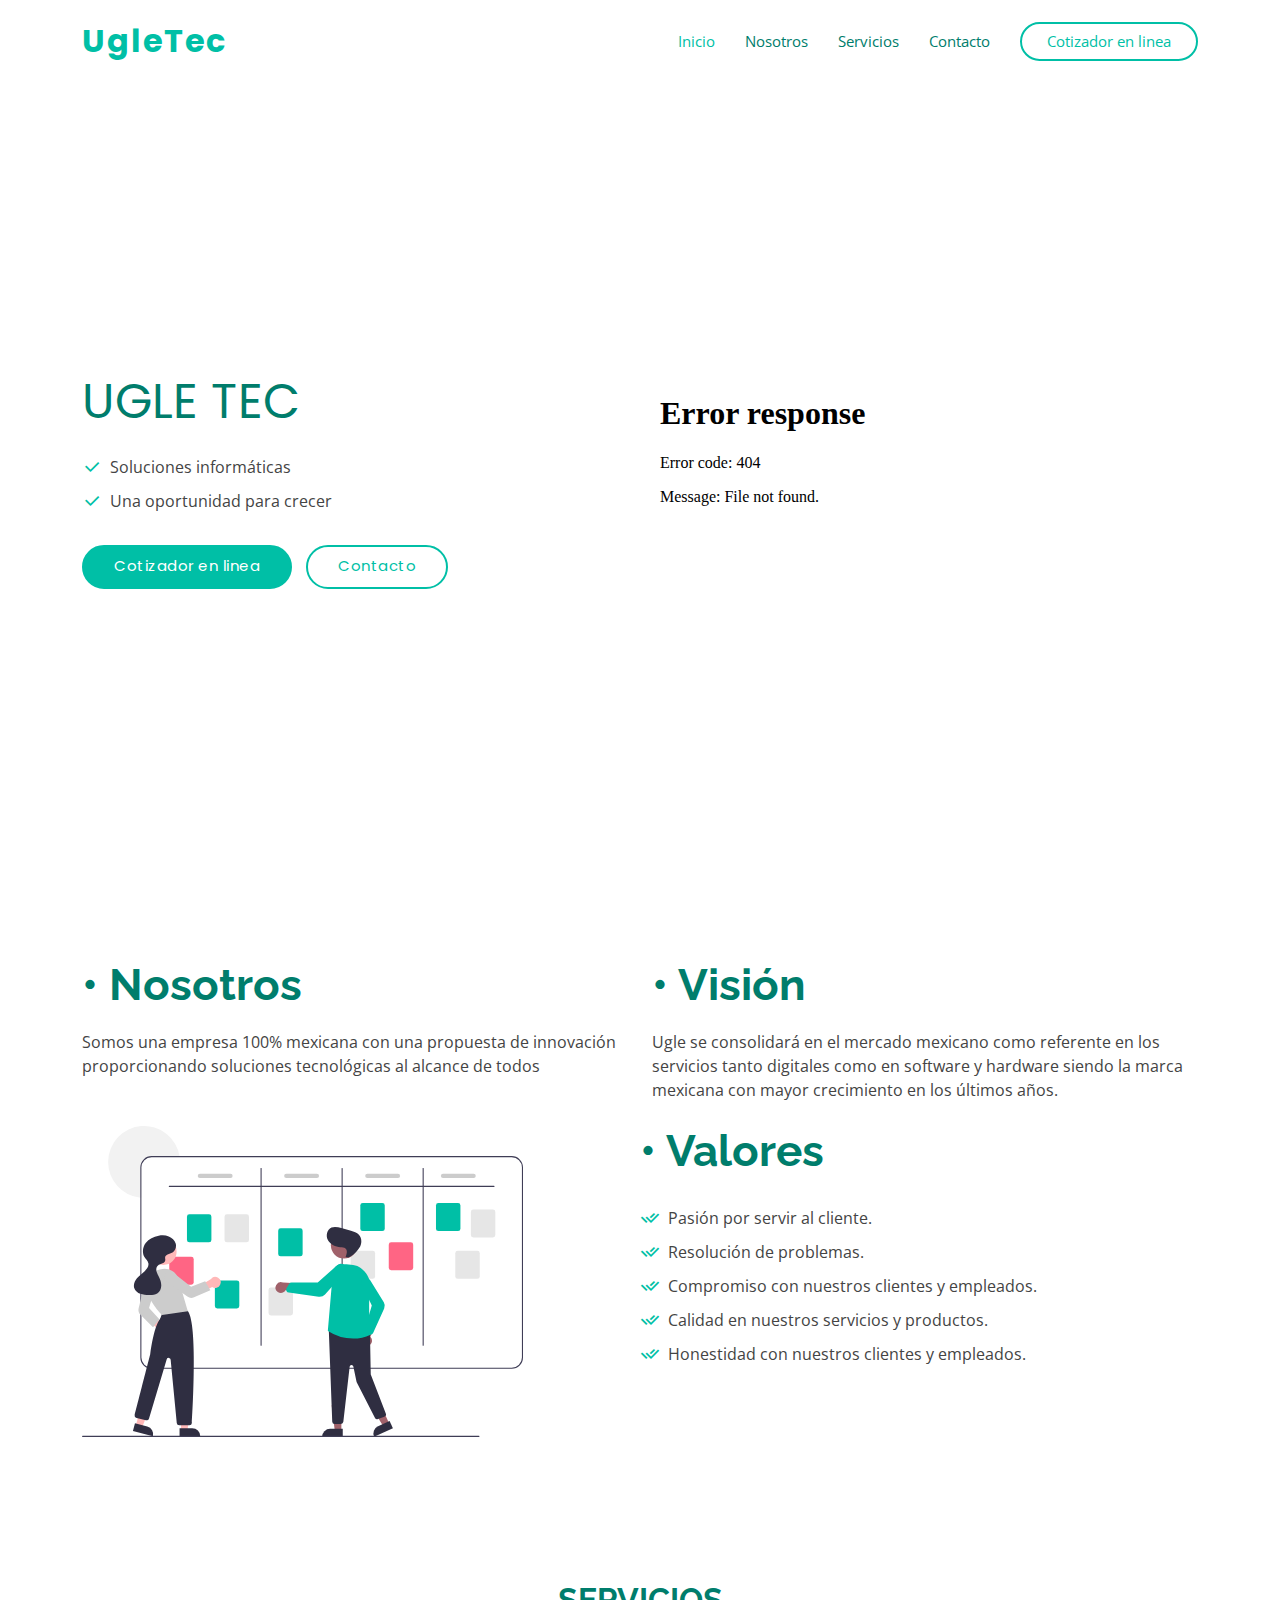
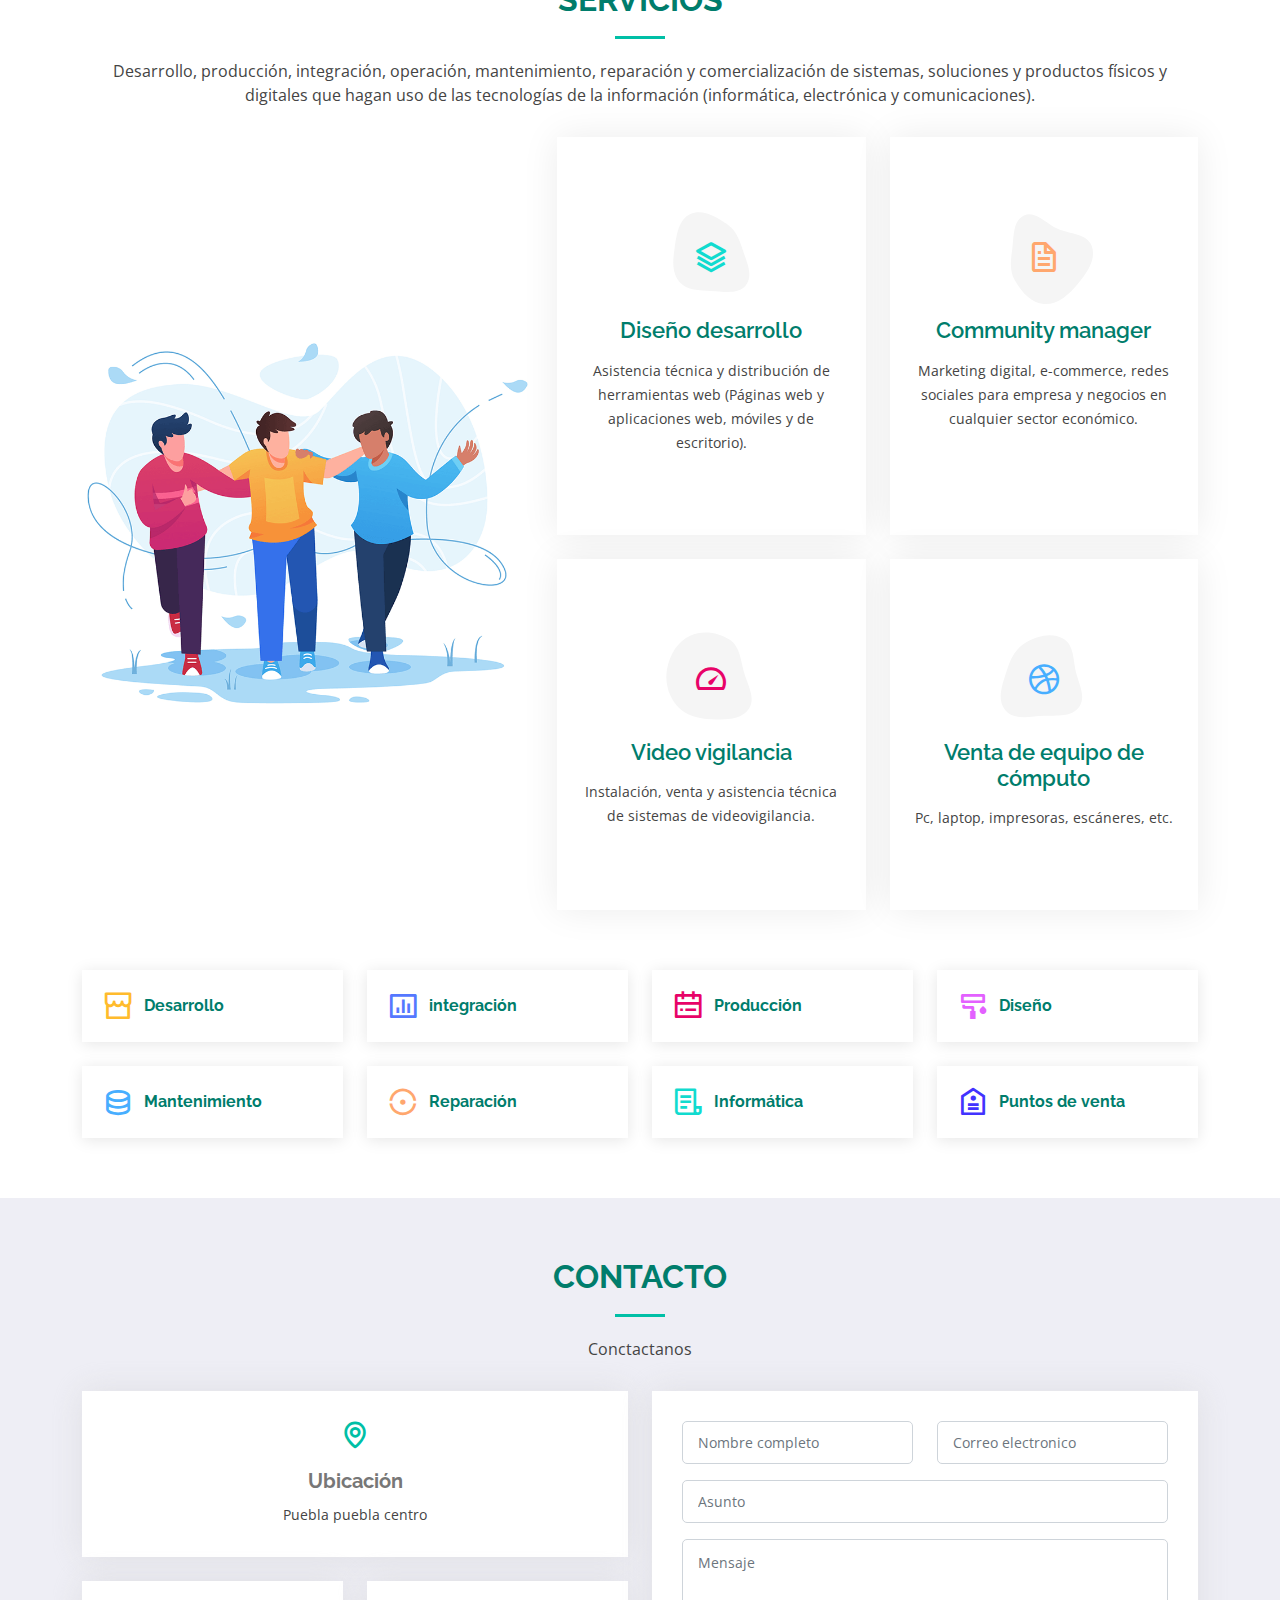
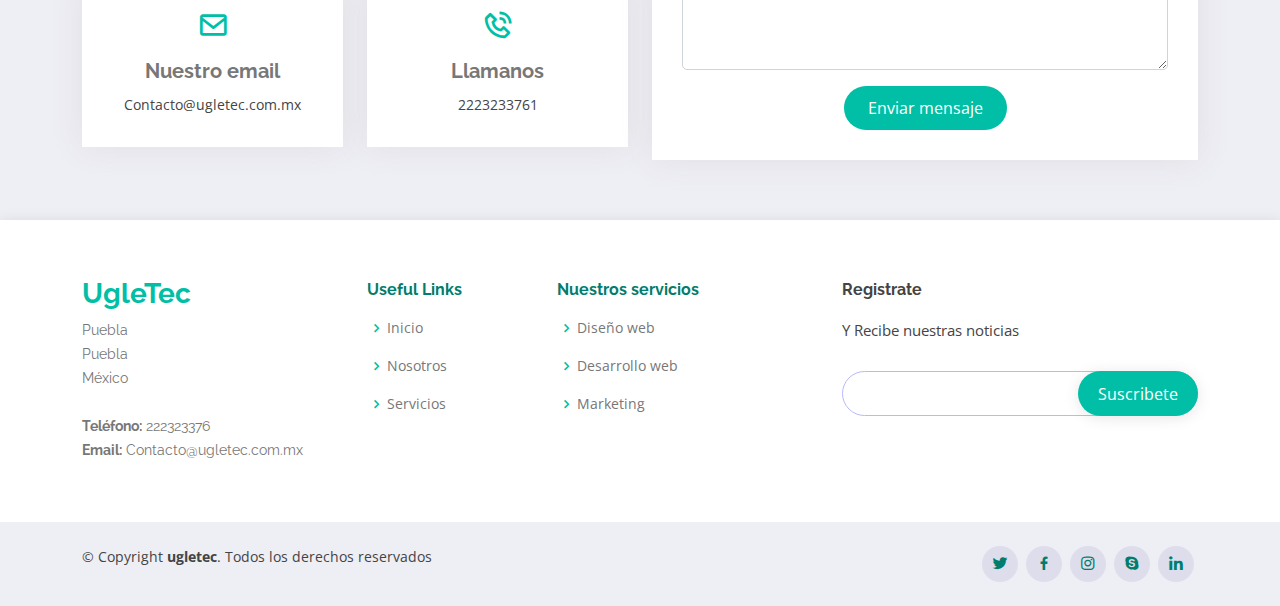
==== commit 4d20740a: "Secciones correctas" ====
--- a/index.html
+++ b/index.html
@@ -5,13 +5,13 @@
   <meta charset="utf-8">
   <meta content="width=device-width, initial-scale=1.0" name="viewport">
 
-  <title>Resi Bootstrap Template - Index</title>
+  <title>ugletec</title>
   <meta content="" name="description">
   <meta content="" name="keywords">
 
   <!-- Favicons -->
-  <link href="assets/img/favicon.png" rel="icon">
-  <link href="assets/img/apple-touch-icon.png" rel="apple-touch-icon">
+  <link href="assets/img/dos.png" rel="icon">
+  <link href="assets/img/dos.png" rel="apple-touch-icon">
 
   <!-- Google Fonts -->
   <link href="https://fonts.googleapis.com/css?family=Open+Sans:300,300i,400,400i,600,600i,700,700i|Raleway:300,300i,400,400i,500,500i,600,600i,700,700i|Poppins:300,300i,400,400i,500,500i,600,600i,700,700i" rel="stylesheet">
@@ -50,25 +50,7 @@
           <li><a class="nav-link scrollto active" href="#hero">Inicio</a></li>
           <li><a class="nav-link scrollto" href="#about">Nosotros</a></li>
           <li><a class="nav-link scrollto" href="#services">Servicios</a></li>
-          <li><a class="nav-link scrollto " href="#portfolio">Colaboraciones</a></li>
-        <!--  <li><a class="nav-link scrollto" href="#team">Conctacto</a></li> -->
-         <!--   <li class="dropdown"><a href="#"><span>Drop Down</span> <i class="bi bi-chevron-down"></i></a>
-            <ul>
-              <li><a href="#">Drop Down 1</a></li>
-              <li class="dropdown"><a href="#"><span>Deep Drop Down</span> <i class="bi bi-chevron-right"></i></a>
-                <ul>
-                  <li><a href="#">Deep Drop Down 1</a></li>
-                  <li><a href="#">Deep Drop Down 2</a></li>
-                  <li><a href="#">Deep Drop Down 3</a></li>
-                  <li><a href="#">Deep Drop Down 4</a></li>
-                  <li><a href="#">Deep Drop Down 5</a></li>
-                </ul>
-              </li>
-              <li><a href="#">Drop Down 2</a></li>
-              <li><a href="#">Drop Down 3</a></li>
-              <li><a href="#">Drop Down 4</a></li>
-            </ul>
-          </li>   -->
+      <!--    <li><a class="nav-link scrollto " href="#portfolio">Colaboraciones</a></li> -->
           <li><a class="nav-link scrollto" href="#contact">Contacto</a></li>
           <li><a class="getstarted scrollto" href="#about">Cotizador en linea</a></li>
         </ul>
@@ -85,19 +67,20 @@
       <div class="row">
         <div class="col-lg-6 pt-2 pt-lg-0 order-2 order-lg-1 d-flex flex-column justify-content-center">
           <h1>UGLE TEC </h1>
-        </i> Soluciones informáticas Una oportunidad para crecer</li>
-         <!--   <ul>
-            <li><i></i> Soluciones informáticas Una oportunidad para crecer</li>
-          <li><i class="ri-check-line"></i> Quo nihil natus ea non pariatur optio occaecati</li>
-            <li><i class="ri-check-line"></i> Duis aute irure dolor in reprehenderit in</li> 
-          </ul> -->
+          <ul>
+            <li><i class="ri-check-line"></i> Soluciones informáticas </li>
+            <li><i class="ri-check-line"></i>Una oportunidad para crecer</li>
+          </ul>
           <div class="mt-3">
             <a href="#about" class="btn-get-started scrollto">Cotizador en linea</a>
             <a href="" class="btn-get-quote">Contacto</a>
           </div>
         </div>
         <div class="col-lg-6 order-1 order-lg-2 hero-img">
-          <img src="assets/img/undraw.svg" class="img-fluid" alt="">
+          <div class="embed-responsive embed-responsive-16by9">
+            <iframe class="embed-responsive-item" src="assets/img/video.mp4" allowfullscreen></iframe>
+          </div>
+        <!--  <img src="assets/img/undraw.svg" class="img-fluid" alt=""> -->
         </div>
       </div>
     </div>
@@ -112,115 +95,54 @@
 
         <div class="row content">
           <div class="col-lg-6">
-            <h2>Eum ipsam laborum deleniti velitena</h2>
-            <h3>Voluptatem dignissimos provident quasi corporis voluptates sit assum perenda sruen jonee trave</h3>
+            <h2>• Nosotros </h2>
+            <p>Somos una empresa 100% mexicana con una propuesta de innovación proporcionando soluciones tecnológicas al alcance de todos </p>
           </div>
           <div class="col-lg-6 pt-4 pt-lg-0">
+           <h2>•  Visión  </h2>
             <p>
-              Ullamco laboris nisi ut aliquip ex ea commodo consequat. Duis aute irure dolor in reprehenderit in voluptate
-              velit esse cillum dolore eu fugiat nulla pariatur. Excepteur sint occaecat cupidatat non proident, sunt in
-              culpa qui officia deserunt mollit anim id est laborum
+              Ugle se consolidará en el mercado mexicano como referente en los servicios tanto digitales como en software y hardware siendo la marca mexicana con mayor crecimiento en los últimos años.
             </p>
-            <ul>
-              <li><i class="ri-check-double-line"></i> Ullamco laboris nisi ut aliquip ex ea commodo consequa</li>
-              <li><i class="ri-check-double-line"></i> Duis aute irure dolor in reprehenderit in voluptate velit</li>
-              <li><i class="ri-check-double-line"></i> Ullamco laboris nisi ut aliquip ex ea commodo consequat. Duis aute irure dolor in reprehenderit in</li>
-            </ul>
-            <p class="fst-italic">
-              Lorem ipsum dolor sit amet, consectetur adipiscing elit, sed do eiusmod tempor incididunt ut labore et dolore
-              magna aliqua.
-            </p>
-          </div>
-        </div>
+
+          </div>
+
+          <div class="row justify-content-between my-4">
+            <div class="col-lg-5 d-flex align-items-center justify-content-center about-img">
+              <img src="assets/img/dos.svg" class="img-fluid" alt="" data-aos="zoom-in">
+            </div>
+            <div class="col-lg-6 pt-5 pt-lg-0">
+              <h2>•  Valores  </h2>
+             
+              <div class="row">
+                <div class="about">
+   
+                  <ul>
+                    <li><i class="ri-check-double-line"></i>  Pasión por servir al cliente.</li>
+                    <li><i class="ri-check-double-line"></i>  Resolución de problemas.  </li>
+                    <li><i class="ri-check-double-line"></i>  Compromiso con nuestros clientes y empleados.  </li>
+                    <li><i class="ri-check-double-line"></i>  Calidad en nuestros servicios y productos. </li>
+                    <li><i class="ri-check-double-line"></i>  Honestidad con nuestros clientes y empleados.  </li>
+                  </ul>
+                 
+                </div>
+              </div>
+            </div>
+          </div>
+        </div>    
 
       </div>
     </section><!-- End About Section -->
 
+
     <!-- ======= Why Us Section ======= -->
-    <section id="why-us" class="why-us">
-      <div class="container">
-
-        <div class="row">
-
-          <div class="col-lg-4">
-            <div class="box">
-              <span>01</span>
-              <h4>Lorem Ipsum</h4>
-              <p>Ulamco laboris nisi ut aliquip ex ea commodo consequat. Et consectetur ducimus vero placeat</p>
-            </div>
-          </div>
-
-          <div class="col-lg-4 mt-4 mt-lg-0">
-            <div class="box">
-              <span>02</span>
-              <h4>Repellat Nihil</h4>
-              <p>Dolorem est fugiat occaecati voluptate velit esse. Dicta veritatis dolor quod et vel dire leno para dest</p>
-            </div>
-          </div>
-
-          <div class="col-lg-4 mt-4 mt-lg-0">
-            <div class="box">
-              <span>03</span>
-              <h4> Ad ad velit qui</h4>
-              <p>Molestiae officiis omnis illo asperiores. Aut doloribus vitae sunt debitis quo vel nam quis</p>
-            </div>
-          </div>
-
-        </div>
-
-      </div>
-    </section><!-- End Why Us Section -->
-
-    <!-- ======= Counts Section ======= -->
-    <section id="counts" class="counts section-bg">
-      <div class="container">
-
-        <div class="row">
-
-          <div class="col-lg-3 col-md-6">
-            <div class="count-box">
-              <i class="bi bi-emoji-smile"></i>
-              <span data-purecounter-start="0" data-purecounter-end="232" data-purecounter-duration="1" class="purecounter"></span>
-              <p>Happy Clients</p>
-            </div>
-          </div>
-
-          <div class="col-lg-3 col-md-6 mt-5 mt-md-0">
-            <div class="count-box">
-              <i class="bi bi-journal-richtext"></i>
-              <span data-purecounter-start="0" data-purecounter-end="521" data-purecounter-duration="1" class="purecounter"></span>
-              <p>Projects</p>
-            </div>
-          </div>
-
-          <div class="col-lg-3 col-md-6 mt-5 mt-lg-0">
-            <div class="count-box">
-              <i class="bi bi-headset"></i>
-              <span data-purecounter-start="0" data-purecounter-end="1463" data-purecounter-duration="1" class="purecounter"></span>
-              <p>Hours Of Support</p>
-            </div>
-          </div>
-
-          <div class="col-lg-3 col-md-6 mt-5 mt-lg-0">
-            <div class="count-box">
-              <i class="bi bi-people"></i>
-              <span data-purecounter-start="0" data-purecounter-end="15" data-purecounter-duration="1" class="purecounter"></span>
-              <p>Hard Workers</p>
-            </div>
-          </div>
-
-        </div>
-
-      </div>
-    </section><!-- End Counts Section -->
 
     <!-- ======= Services Section ======= -->
     <section id="services" class="services">
       <div class="container">
 
         <div class="section-title">
-          <h2>Services</h2>
-          <p>Magnam dolores commodi suscipit. Necessitatibus eius consequatur ex aliquid fuga eum quidem. Sit sint consectetur velit. Quisquam quos quisquam cupiditate. Et nemo qui impedit suscipit alias ea. Quia fugiat sit in iste officiis commodi quidem hic quas.</p>
+          <h2>Servicios</h2>
+          <p> Desarrollo, producción, integración, operación, mantenimiento, reparación y comercialización de sistemas, soluciones y productos físicos y digitales que hagan uso de las tecnologías de la información (informática, electrónica y comunicaciones).</p>
         </div>
 
         <div class="row">
@@ -231,28 +153,31 @@
             <div class="icon-boxes d-flex flex-column justify-content-center">
               <div class="row">
                 <div class="col-lg-6 d-flex align-items-stretch" data-aos="zoom-in" data-aos-delay="100">
-                  <div class="icon-box iconbox-blue">
+                  <div class="icon-box iconbox-teal">
                     <div class="icon">
                       <svg width="100" height="100" viewBox="0 0 600 600" xmlns="http://www.w3.org/2000/svg">
-                        <path stroke="none" stroke-width="0" fill="#f5f5f5" d="M300,521.0016835830174C376.1290562159157,517.8887921683347,466.0731472004068,529.7835943286574,510.70327084640275,468.03025145048787C554.3714126377745,407.6079735673963,508.03601936045806,328.9844924480964,491.2728898941984,256.3432110539036C474.5976632858925,184.082847569629,479.9380746630129,96.60480741107993,416.23090153303,58.64404602377083C348.86323505073057,18.502131276798302,261.93793281208167,40.57373210992963,193.5410806939664,78.93577620505333C130.42746243093433,114.334589627462,98.30271207620316,179.96522072025542,76.75703585869454,249.04625023123273C51.97151888228291,328.5150500222984,13.704378332031375,421.85034740162234,66.52175969318436,486.19268352777647C119.04800174914682,550.1803526380478,217.28368757567262,524.383925680826,300,521.0016835830174"></path>
+                        <path stroke="none" stroke-width="0" fill="#f5f5f5" d="M300,503.46388370962813C374.79870501325706,506.71871716319447,464.8034551963731,527.1746412648533,510.4981551193396,467.86667711651364C555.9287308511215,408.9015244558933,512.6030010748507,327.5744911775523,490.211057578863,256.5855673507754C471.097692560561,195.9906835881958,447.69079081568157,138.11976852964426,395.19560036434837,102.3242989838813C329.3053358748298,57.3949838291264,248.02791733380457,8.279543830951368,175.87071277845988,42.242879143198664C103.41431057327972,76.34704239035025,93.79494320519305,170.9812938413882,81.28167332365135,250.07896920659033C70.17666984294237,320.27484674793965,64.84698225790005,396.69656628748305,111.28512138212992,450.4950937839243C156.20124167950087,502.5303643271138,231.32542653798444,500.4755392045468,300,503.46388370962813"></path>
                       </svg>
-                      <i class="bx bxl-dribbble"></i>
+                      <i class="bx bx-layer"></i>
                     </div>
-                    <h4><a href="">Lorem Ipsum</a></h4>
-                    <p>Voluptatum deleniti atque corrupti quos dolores et quas molestias excepturi</p>
+                    <h4><a href="">Diseño desarrollo</a></h4>
+                    <p>Asistencia técnica y distribución de herramientas web (Páginas web y aplicaciones web, móviles y de escritorio).
+                    </p>
                   </div>
                 </div>
 
                 <div class="col-lg-6 d-flex align-items-stretch mt-4 mt-lg-0" data-aos="zoom-in" data-aos-delay="200">
                   <div class="icon-box iconbox-orange ">
+                    
                     <div class="icon">
                       <svg width="100" height="100" viewBox="0 0 600 600" xmlns="http://www.w3.org/2000/svg">
                         <path stroke="none" stroke-width="0" fill="#f5f5f5" d="M300,582.0697525312426C382.5290701553225,586.8405444964366,449.9789794690241,525.3245884688669,502.5850820975895,461.55621195738473C556.606425686781,396.0723002908107,615.8543463187945,314.28637112970534,586.6730223649479,234.56875336149918C558.9533121215079,158.8439757836574,454.9685369536778,164.00468322053177,381.49747125262974,130.76875717737553C312.15926192815925,99.40240125094834,248.97055460311594,18.661163978235184,179.8680185752513,50.54337015887873C110.5421016452524,82.52863877960104,119.82277516462835,180.83849132639028,109.12597500060166,256.43424936330496C100.08760227029461,320.3096726198365,92.17705696193138,384.0621239912766,124.79988738764834,439.7174275375508C164.83382741302287,508.01625554203684,220.96474134820875,577.5009287672846,300,582.0697525312426"></path>
                       </svg>
                       <i class="bx bx-file"></i>
                     </div>
-                    <h4><a href="">Sed Perspiciatis</a></h4>
-                    <p>Duis aute irure dolor in reprehenderit in voluptate velit esse cillum dolore</p>
+                    <h4><a href="">Community manager</a></h4>
+                    <p>Marketing digital, e-commerce, redes sociales para empresa y negocios en cualquier sector económico.
+                    </p>
                   </div>
                 </div>
 
@@ -264,21 +189,22 @@
                       </svg>
                       <i class="bx bx-tachometer"></i>
                     </div>
-                    <h4><a href="">Magni Dolores</a></h4>
-                    <p>Excepteur sint occaecat cupidatat non proident, sunt in culpa qui officia</p>
+                    <h4><a href="">Video vigilancia </a></h4>
+                    <p>Instalación, venta y asistencia técnica de sistemas de videovigilancia.
+                    </p>
                   </div>
                 </div>
 
                 <div class="col-lg-6 d-flex align-items-stretch mt-4" data-aos="zoom-in" data-aos-delay="100">
-                  <div class="icon-box iconbox-teal">
+                  <div class="icon-box iconbox-blue">
                     <div class="icon">
                       <svg width="100" height="100" viewBox="0 0 600 600" xmlns="http://www.w3.org/2000/svg">
-                        <path stroke="none" stroke-width="0" fill="#f5f5f5" d="M300,503.46388370962813C374.79870501325706,506.71871716319447,464.8034551963731,527.1746412648533,510.4981551193396,467.86667711651364C555.9287308511215,408.9015244558933,512.6030010748507,327.5744911775523,490.211057578863,256.5855673507754C471.097692560561,195.9906835881958,447.69079081568157,138.11976852964426,395.19560036434837,102.3242989838813C329.3053358748298,57.3949838291264,248.02791733380457,8.279543830951368,175.87071277845988,42.242879143198664C103.41431057327972,76.34704239035025,93.79494320519305,170.9812938413882,81.28167332365135,250.07896920659033C70.17666984294237,320.27484674793965,64.84698225790005,396.69656628748305,111.28512138212992,450.4950937839243C156.20124167950087,502.5303643271138,231.32542653798444,500.4755392045468,300,503.46388370962813"></path>
+                        <path stroke="none" stroke-width="0" fill="#f5f5f5" d="M300,521.0016835830174C376.1290562159157,517.8887921683347,466.0731472004068,529.7835943286574,510.70327084640275,468.03025145048787C554.3714126377745,407.6079735673963,508.03601936045806,328.9844924480964,491.2728898941984,256.3432110539036C474.5976632858925,184.082847569629,479.9380746630129,96.60480741107993,416.23090153303,58.64404602377083C348.86323505073057,18.502131276798302,261.93793281208167,40.57373210992963,193.5410806939664,78.93577620505333C130.42746243093433,114.334589627462,98.30271207620316,179.96522072025542,76.75703585869454,249.04625023123273C51.97151888228291,328.5150500222984,13.704378332031375,421.85034740162234,66.52175969318436,486.19268352777647C119.04800174914682,550.1803526380478,217.28368757567262,524.383925680826,300,521.0016835830174"></path>
                       </svg>
-                      <i class="bx bx-layer"></i>
+                      <i class="bx bxl-dribbble"></i>
                     </div>
-                    <h4><a href="">Nemo Enim</a></h4>
-                    <p>At vero eos et accusamus et iusto odio dignissimos ducimus qui blanditiis</p>
+                    <h4><a href=""> Venta de equipo de cómputo</a></h4>
+                    <p>Pc, laptop, impresoras, escáneres, etc.</p>
                   </div>
                 </div>
               </div>
@@ -297,73 +223,49 @@
           <div class="col-lg-3 col-md-4">
             <div class="icon-box">
               <i class="ri-store-line" style="color: #ffbb2c;"></i>
-              <h3><a href="">Lorem Ipsum</a></h3>
+              <h3><a href="">Desarrollo</a></h3>
             </div>
           </div>
           <div class="col-lg-3 col-md-4 mt-4 mt-md-0">
             <div class="icon-box">
               <i class="ri-bar-chart-box-line" style="color: #5578ff;"></i>
-              <h3><a href="">Dolor Sitema</a></h3>
+              <h3><a href="">integración</a></h3>
             </div>
           </div>
           <div class="col-lg-3 col-md-4 mt-4 mt-md-0">
             <div class="icon-box">
               <i class="ri-calendar-todo-line" style="color: #e80368;"></i>
-              <h3><a href="">Sed perspiciatis</a></h3>
+              <h3><a href="">Producción</a></h3>
             </div>
           </div>
           <div class="col-lg-3 col-md-4 mt-4 mt-lg-0">
             <div class="icon-box">
               <i class="ri-paint-brush-line" style="color: #e361ff;"></i>
-              <h3><a href="">Magni Dolores</a></h3>
+              <h3><a href="">Diseño</a></h3>
             </div>
           </div>
           <div class="col-lg-3 col-md-4 mt-4">
             <div class="icon-box">
               <i class="ri-database-2-line" style="color: #47aeff;"></i>
-              <h3><a href="">Nemo Enim</a></h3>
+              <h3><a href="">Mantenimiento</a></h3>
             </div>
           </div>
           <div class="col-lg-3 col-md-4 mt-4">
             <div class="icon-box">
               <i class="ri-gradienter-line" style="color: #ffa76e;"></i>
-              <h3><a href="">Eiusmod Tempor</a></h3>
+              <h3><a href="">Reparación</a></h3>
             </div>
           </div>
           <div class="col-lg-3 col-md-4 mt-4">
             <div class="icon-box">
               <i class="ri-file-list-3-line" style="color: #11dbcf;"></i>
-              <h3><a href="">Midela Teren</a></h3>
+              <h3><a href="">Informática</a></h3>
             </div>
           </div>
           <div class="col-lg-3 col-md-4 mt-4">
             <div class="icon-box">
               <i class="ri-price-tag-2-line" style="color: #4233ff;"></i>
-              <h3><a href="">Pira Neve</a></h3>
-            </div>
-          </div>
-          <div class="col-lg-3 col-md-4 mt-4">
-            <div class="icon-box">
-              <i class="ri-anchor-line" style="color: #b2904f;"></i>
-              <h3><a href="">Dirada Pack</a></h3>
-            </div>
-          </div>
-          <div class="col-lg-3 col-md-4 mt-4">
-            <div class="icon-box">
-              <i class="ri-disc-line" style="color: #b20969;"></i>
-              <h3><a href="">Moton Ideal</a></h3>
-            </div>
-          </div>
-          <div class="col-lg-3 col-md-4 mt-4">
-            <div class="icon-box">
-              <i class="ri-base-station-line" style="color: #ff5828;"></i>
-              <h3><a href="">Verdo Park</a></h3>
-            </div>
-          </div>
-          <div class="col-lg-3 col-md-4 mt-4">
-            <div class="icon-box">
-              <i class="ri-fingerprint-line" style="color: #29cc61;"></i>
-              <h3><a href="">Flavor Nivelanda</a></h3>
+              <h3><a href="">Puntos de venta</a></h3>
             </div>
           </div>
         </div>
@@ -372,372 +274,24 @@
     </section><!-- End Features Section -->
 
     <!-- ======= Portfolio Section ======= -->
-    <section id="portfolio" class="portfolio">
-      <div class="container">
-
-        <div class="row">
-          <div class="col-lg-12 d-flex justify-content-center">
-            <ul id="portfolio-flters">
-              <li data-filter="*" class="filter-active">All</li>
-              <li data-filter=".filter-app">App</li>
-              <li data-filter=".filter-card">Card</li>
-              <li data-filter=".filter-web">Web</li>
-            </ul>
-          </div>
-        </div>
-
-        <div class="row portfolio-container">
-
-          <div class="col-lg-4 col-md-6 portfolio-item filter-app">
-            <div class="portfolio-wrap">
-              <img src="assets/img/portfolio/portfolio-1.jpg" class="img-fluid" alt="">
-              <div class="portfolio-info">
-                <h4>App 1</h4>
-                <p>App</p>
-                <div class="portfolio-links">
-                  <a href="assets/img/portfolio/portfolio-1.jpg" data-gallery="portfolioGallery" class="portfolio-lightbox" title="App 1"><i class="bx bx-plus"></i></a>
-                  <a href="portfolio-details.html" title="More Details"><i class="bx bx-link"></i></a>
-                </div>
-              </div>
-            </div>
-          </div>
-
-          <div class="col-lg-4 col-md-6 portfolio-item filter-web">
-            <div class="portfolio-wrap">
-              <img src="assets/img/portfolio/portfolio-2.jpg" class="img-fluid" alt="">
-              <div class="portfolio-info">
-                <h4>Web 3</h4>
-                <p>Web</p>
-                <div class="portfolio-links">
-                  <a href="assets/img/portfolio/portfolio-2.jpg" data-gallery="portfolioGallery" class="portfolio-lightbox" title="Web 3"><i class="bx bx-plus"></i></a>
-                  <a href="portfolio-details.html" title="More Details"><i class="bx bx-link"></i></a>
-                </div>
-              </div>
-            </div>
-          </div>
-
-          <div class="col-lg-4 col-md-6 portfolio-item filter-app">
-            <div class="portfolio-wrap">
-              <img src="assets/img/portfolio/portfolio-3.jpg" class="img-fluid" alt="">
-              <div class="portfolio-info">
-                <h4>App 2</h4>
-                <p>App</p>
-                <div class="portfolio-links">
-                  <a href="assets/img/portfolio/portfolio-3.jpg" data-gallery="portfolioGallery" class="portfolio-lightbox" title="App 2"><i class="bx bx-plus"></i></a>
-                  <a href="portfolio-details.html" title="More Details"><i class="bx bx-link"></i></a>
-                </div>
-              </div>
-            </div>
-          </div>
-
-          <div class="col-lg-4 col-md-6 portfolio-item filter-card">
-            <div class="portfolio-wrap">
-              <img src="assets/img/portfolio/portfolio-4.jpg" class="img-fluid" alt="">
-              <div class="portfolio-info">
-                <h4>Card 2</h4>
-                <p>Card</p>
-                <div class="portfolio-links">
-                  <a href="assets/img/portfolio/portfolio-4.jpg" data-gallery="portfolioGallery" class="portfolio-lightbox" title="Card 2"><i class="bx bx-plus"></i></a>
-                  <a href="portfolio-details.html" title="More Details"><i class="bx bx-link"></i></a>
-                </div>
-              </div>
-            </div>
-          </div>
-
-          <div class="col-lg-4 col-md-6 portfolio-item filter-web">
-            <div class="portfolio-wrap">
-              <img src="assets/img/portfolio/portfolio-5.jpg" class="img-fluid" alt="">
-              <div class="portfolio-info">
-                <h4>Web 2</h4>
-                <p>Web</p>
-                <div class="portfolio-links">
-                  <a href="assets/img/portfolio/portfolio-5.jpg" data-gallery="portfolioGallery" class="portfolio-lightbox" title="Web 2"><i class="bx bx-plus"></i></a>
-                  <a href="portfolio-details.html" title="More Details"><i class="bx bx-link"></i></a>
-                </div>
-              </div>
-            </div>
-          </div>
-
-          <div class="col-lg-4 col-md-6 portfolio-item filter-app">
-            <div class="portfolio-wrap">
-              <img src="assets/img/portfolio/portfolio-6.jpg" class="img-fluid" alt="">
-              <div class="portfolio-info">
-                <h4>App 3</h4>
-                <p>App</p>
-                <div class="portfolio-links">
-                  <a href="assets/img/portfolio/portfolio-6.jpg" data-gallery="portfolioGallery" class="portfolio-lightbox" title="App 3"><i class="bx bx-plus"></i></a>
-                  <a href="portfolio-details.html" title="More Details"><i class="bx bx-link"></i></a>
-                </div>
-              </div>
-            </div>
-          </div>
-
-          <div class="col-lg-4 col-md-6 portfolio-item filter-card">
-            <div class="portfolio-wrap">
-              <img src="assets/img/portfolio/portfolio-7.jpg" class="img-fluid" alt="">
-              <div class="portfolio-info">
-                <h4>Card 1</h4>
-                <p>Card</p>
-                <div class="portfolio-links">
-                  <a href="assets/img/portfolio/portfolio-7.jpg" data-gallery="portfolioGallery" class="portfolio-lightbox" title="Card 1"><i class="bx bx-plus"></i></a>
-                  <a href="portfolio-details.html" title="More Details"><i class="bx bx-link"></i></a>
-                </div>
-              </div>
-            </div>
-          </div>
-
-          <div class="col-lg-4 col-md-6 portfolio-item filter-card">
-            <div class="portfolio-wrap">
-              <img src="assets/img/portfolio/portfolio-8.jpg" class="img-fluid" alt="">
-              <div class="portfolio-info">
-                <h4>Card 3</h4>
-                <p>Card</p>
-                <div class="portfolio-links">
-                  <a href="assets/img/portfolio/portfolio-8.jpg" data-gallery="portfolioGallery" class="portfolio-lightbox" title="Card 3"><i class="bx bx-plus"></i></a>
-                  <a href="portfolio-details.html" title="More Details"><i class="bx bx-link"></i></a>
-                </div>
-              </div>
-            </div>
-          </div>
-
-          <div class="col-lg-4 col-md-6 portfolio-item filter-web">
-            <div class="portfolio-wrap">
-              <img src="assets/img/portfolio/portfolio-9.jpg" class="img-fluid" alt="">
-              <div class="portfolio-info">
-                <h4>Web 3</h4>
-                <p>Web</p>
-                <div class="portfolio-links">
-                  <a href="assets/img/portfolio/portfolio-9.jpg" data-gallery="portfolioGallery" class="portfolio-lightbox" title="Web 3"><i class="bx bx-plus"></i></a>
-                  <a href="portfolio-details.html" title="More Details"><i class="bx bx-link"></i></a>
-                </div>
-              </div>
-            </div>
-          </div>
-
-        </div>
-
-      </div>
-    </section><!-- End Portfolio Section -->
+ <!-- End Portfolio Section -->
 
     <!-- ======= Team Section ======= -->
-    <section id="team" class="team section-bg">
-      <div class="container">
-
-        <div class="section-title">
-          <h2>Team</h2>
-          <p>Magnam dolores commodi suscipit. Necessitatibus eius consequatur ex aliquid fuga eum quidem. Sit sint consectetur velit. Quisquam quos quisquam cupiditate. Et nemo qui impedit suscipit alias ea. Quia fugiat sit in iste officiis commodi quidem hic quas.</p>
-        </div>
-
-        <div class="row">
-
-          <div class="col-lg-3 col-md-6 d-flex align-items-stretch">
-            <div class="member">
-              <div class="member-img">
-                <img src="assets/img/team/team-1.jpg" class="img-fluid" alt="">
-                <div class="social">
-                  <a href=""><i class="bi bi-twitter"></i></a>
-                  <a href=""><i class="bi bi-facebook"></i></a>
-                  <a href=""><i class="bi bi-instagram"></i></a>
-                  <a href=""><i class="bi bi-linkedin"></i></a>
-                </div>
-              </div>
-              <div class="member-info">
-                <h4>Walter White</h4>
-                <span>Chief Executive Officer</span>
-              </div>
-            </div>
-          </div>
-
-          <div class="col-lg-3 col-md-6 d-flex align-items-stretch">
-            <div class="member">
-              <div class="member-img">
-                <img src="assets/img/team/team-2.jpg" class="img-fluid" alt="">
-                <div class="social">
-                  <a href=""><i class="bi bi-twitter"></i></a>
-                  <a href=""><i class="bi bi-facebook"></i></a>
-                  <a href=""><i class="bi bi-instagram"></i></a>
-                  <a href=""><i class="bi bi-linkedin"></i></a>
-                </div>
-              </div>
-              <div class="member-info">
-                <h4>Sarah Jhonson</h4>
-                <span>Product Manager</span>
-              </div>
-            </div>
-          </div>
-
-          <div class="col-lg-3 col-md-6 d-flex align-items-stretch">
-            <div class="member">
-              <div class="member-img">
-                <img src="assets/img/team/team-3.jpg" class="img-fluid" alt="">
-                <div class="social">
-                  <a href=""><i class="bi bi-twitter"></i></a>
-                  <a href=""><i class="bi bi-facebook"></i></a>
-                  <a href=""><i class="bi bi-instagram"></i></a>
-                  <a href=""><i class="bi bi-linkedin"></i></a>
-                </div>
-              </div>
-              <div class="member-info">
-                <h4>William Anderson</h4>
-                <span>CTO</span>
-              </div>
-            </div>
-          </div>
-
-          <div class="col-lg-3 col-md-6 d-flex align-items-stretch">
-            <div class="member">
-              <div class="member-img">
-                <img src="assets/img/team/team-4.jpg" class="img-fluid" alt="">
-                <div class="social">
-                  <a href=""><i class="bi bi-twitter"></i></a>
-                  <a href=""><i class="bi bi-facebook"></i></a>
-                  <a href=""><i class="bi bi-instagram"></i></a>
-                  <a href=""><i class="bi bi-linkedin"></i></a>
-                </div>
-              </div>
-              <div class="member-info">
-                <h4>Amanda Jepson</h4>
-                <span>Accountant</span>
-              </div>
-            </div>
-          </div>
-
-        </div>
-
-      </div>
-    </section><!-- End Team Section -->
+ <!-- End Team Section -->
 
     <!-- ======= Pricing Section ======= -->
-    <section id="pricing" class="pricing">
-      <div class="container">
-
-        <div class="section-title">
-          <h2>Pricing</h2>
-          <p>Magnam dolores commodi suscipit. Necessitatibus eius consequatur ex aliquid fuga eum quidem. Sit sint consectetur velit. Quisquam quos quisquam cupiditate. Et nemo qui impedit suscipit alias ea. Quia fugiat sit in iste officiis commodi quidem hic quas.</p>
-        </div>
-
-        <div class="row no-gutters">
-
-          <div class="col-lg-4 box">
-            <h3>Free</h3>
-            <h4>$0<span>per month</span></h4>
-            <ul>
-              <li><i class="bx bx-check"></i> Quam adipiscing vitae proin</li>
-              <li><i class="bx bx-check"></i> Nec feugiat nisl pretium</li>
-              <li><i class="bx bx-check"></i> Nulla at volutpat diam uteera</li>
-              <li class="na"><i class="bx bx-x"></i> <span>Pharetra massa massa ultricies</span></li>
-              <li class="na"><i class="bx bx-x"></i> <span>Massa ultricies mi quis hendrerit</span></li>
-            </ul>
-            <a href="#" class="btn-buy">Get Started</a>
-          </div>
-
-          <div class="col-lg-4 box featured">
-            <h3>Business</h3>
-            <h4>$29<span>per month</span></h4>
-            <ul>
-              <li><i class="bx bx-check"></i> Quam adipiscing vitae proin</li>
-              <li><i class="bx bx-check"></i> Nec feugiat nisl pretium</li>
-              <li><i class="bx bx-check"></i> Nulla at volutpat diam uteera</li>
-              <li><i class="bx bx-check"></i> Pharetra massa massa ultricies</li>
-              <li><i class="bx bx-check"></i> Massa ultricies mi quis hendrerit</li>
-            </ul>
-            <a href="#" class="btn-buy">Get Started</a>
-          </div>
-
-          <div class="col-lg-4 box">
-            <h3>Developer</h3>
-            <h4>$49<span>per month</span></h4>
-            <ul>
-              <li><i class="bx bx-check"></i> Quam adipiscing vitae proin</li>
-              <li><i class="bx bx-check"></i> Nec feugiat nisl pretium</li>
-              <li><i class="bx bx-check"></i> Nulla at volutpat diam uteera</li>
-              <li><i class="bx bx-check"></i> Pharetra massa massa ultricies</li>
-              <li><i class="bx bx-check"></i> Massa ultricies mi quis hendrerit</li>
-            </ul>
-            <a href="#" class="btn-buy">Get Started</a>
-          </div>
-
-        </div>
-
-      </div>
-    </section><!-- End Pricing Section -->
+<!-- End Pricing Section -->
 
     <!-- ======= Frequently Asked Questions Section ======= -->
-    <section id="faq" class="faq">
-      <div class="container">
-
-        <div class="section-title">
-          <h2>Frequently Asked Questions</h2>
-        </div>
-
-        <ul class="faq-list">
-
-          <li>
-            <div data-bs-toggle="collapse" class="collapsed question" href="#faq1">Non consectetur a erat nam at lectus urna duis? <i class="bi bi-chevron-down icon-show"></i><i class="bi bi-chevron-up icon-close"></i></div>
-            <div id="faq1" class="collapse" data-bs-parent=".faq-list">
-              <p>
-                Feugiat pretium nibh ipsum consequat. Tempus iaculis urna id volutpat lacus laoreet non curabitur gravida. Venenatis lectus magna fringilla urna porttitor rhoncus dolor purus non.
-              </p>
-            </div>
-          </li>
-
-          <li>
-            <div data-bs-toggle="collapse" href="#faq2" class="collapsed question">Feugiat scelerisque varius morbi enim nunc faucibus a pellentesque? <i class="bi bi-chevron-down icon-show"></i><i class="bi bi-chevron-up icon-close"></i></div>
-            <div id="faq2" class="collapse" data-bs-parent=".faq-list">
-              <p>
-                Dolor sit amet consectetur adipiscing elit pellentesque habitant morbi. Id interdum velit laoreet id donec ultrices. Fringilla phasellus faucibus scelerisque eleifend donec pretium. Est pellentesque elit ullamcorper dignissim. Mauris ultrices eros in cursus turpis massa tincidunt dui.
-              </p>
-            </div>
-          </li>
-
-          <li>
-            <div data-bs-toggle="collapse" href="#faq3" class="collapsed question">Dolor sit amet consectetur adipiscing elit pellentesque habitant morbi? <i class="bi bi-chevron-down icon-show"></i><i class="bi bi-chevron-up icon-close"></i></div>
-            <div id="faq3" class="collapse" data-bs-parent=".faq-list">
-              <p>
-                Eleifend mi in nulla posuere sollicitudin aliquam ultrices sagittis orci. Faucibus pulvinar elementum integer enim. Sem nulla pharetra diam sit amet nisl suscipit. Rutrum tellus pellentesque eu tincidunt. Lectus urna duis convallis convallis tellus. Urna molestie at elementum eu facilisis sed odio morbi quis
-              </p>
-            </div>
-          </li>
-
-          <li>
-            <div data-bs-toggle="collapse" href="#faq4" class="collapsed question">Ac odio tempor orci dapibus. Aliquam eleifend mi in nulla? <i class="bi bi-chevron-down icon-show"></i><i class="bi bi-chevron-up icon-close"></i></div>
-            <div id="faq4" class="collapse" data-bs-parent=".faq-list">
-              <p>
-                Dolor sit amet consectetur adipiscing elit pellentesque habitant morbi. Id interdum velit laoreet id donec ultrices. Fringilla phasellus faucibus scelerisque eleifend donec pretium. Est pellentesque elit ullamcorper dignissim. Mauris ultrices eros in cursus turpis massa tincidunt dui.
-              </p>
-            </div>
-          </li>
-
-          <li>
-            <div data-bs-toggle="collapse" href="#faq5" class="collapsed question">Tempus quam pellentesque nec nam aliquam sem et tortor consequat? <i class="bi bi-chevron-down icon-show"></i><i class="bi bi-chevron-up icon-close"></i></div>
-            <div id="faq5" class="collapse" data-bs-parent=".faq-list">
-              <p>
-                Molestie a iaculis at erat pellentesque adipiscing commodo. Dignissim suspendisse in est ante in. Nunc vel risus commodo viverra maecenas accumsan. Sit amet nisl suscipit adipiscing bibendum est. Purus gravida quis blandit turpis cursus in
-              </p>
-            </div>
-          </li>
-
-          <li>
-            <div data-bs-toggle="collapse" href="#faq6" class="collapsed question">Tortor vitae purus faucibus ornare. Varius vel pharetra vel turpis nunc eget lorem dolor? <i class="bi bi-chevron-down icon-show"></i><i class="bi bi-chevron-up icon-close"></i></div>
-            <div id="faq6" class="collapse" data-bs-parent=".faq-list">
-              <p>
-                Laoreet sit amet cursus sit amet dictum sit amet justo. Mauris vitae ultricies leo integer malesuada nunc vel. Tincidunt eget nullam non nisi est sit amet. Turpis nunc eget lorem dolor sed. Ut venenatis tellus in metus vulputate eu scelerisque. Pellentesque diam volutpat commodo sed egestas egestas fringilla phasellus faucibus. Nibh tellus molestie nunc non blandit massa enim nec.
-              </p>
-            </div>
-          </li>
-
-        </ul>
-
-      </div>
-    </section><!-- End Frequently Asked Questions Section -->
+<!-- End Frequently Asked Questions Section -->
 
     <!-- ======= Contact Section ======= -->
     <section id="contact" class="contact section-bg">
       <div class="container">
 
         <div class="section-title">
-          <h2>Contact</h2>
-          <p>Magnam dolores commodi suscipit. Necessitatibus eius consequatur ex aliquid fuga eum quidem. Sit sint consectetur velit. Quisquam quos quisquam cupiditate. Et nemo qui impedit suscipit alias ea. Quia fugiat sit in iste officiis commodi quidem hic quas.</p>
+          <h2>Contacto</h2>
+          <p> Conctactanos </p>
         </div>
 
         <div class="row">
@@ -748,22 +302,22 @@
               <div class="col-md-12">
                 <div class="info-box">
                   <i class="bx bx-map"></i>
-                  <h3>Our Address</h3>
-                  <p>A108 Adam Street, New York, NY 535022</p>
+                  <h3>Ubicación</h3>
+                  <p>Puebla puebla centro</p>
                 </div>
               </div>
               <div class="col-md-6">
                 <div class="info-box mt-4">
                   <i class="bx bx-envelope"></i>
-                  <h3>Email Us</h3>
-                  <p>info@example.com<br>contact@example.com</p>
+                  <h3>Nuestro email</h3>
+                  <p>Contacto@ugletec.com.mx</p>
                 </div>
               </div>
               <div class="col-md-6">
                 <div class="info-box mt-4">
                   <i class="bx bx-phone-call"></i>
-                  <h3>Call Us</h3>
-                  <p>+1 5589 55488 55<br>+1 6678 254445 41</p>
+                  <h3>Llamanos</h3>
+                  <p>2223233761</p>
                 </div>
               </div>
             </div>
@@ -774,24 +328,24 @@
             <form action="forms/contact.php" method="post" role="form" class="php-email-form">
               <div class="row">
                 <div class="col-md-6 form-group">
-                  <input type="text" name="name" class="form-control" id="name" placeholder="Your Name" required>
+                  <input type="text" name="name" class="form-control" id="name" placeholder="Nombre completo" required>
                 </div>
                 <div class="col-md-6 form-group mt-3 mt-md-0">
-                  <input type="email" class="form-control" name="email" id="email" placeholder="Your Email" required>
+                  <input type="email" class="form-control" name="email" id="email" placeholder="Correo electronico" required>
                 </div>
               </div>
               <div class="form-group mt-3">
-                <input type="text" class="form-control" name="subject" id="subject" placeholder="Subject" required>
+                <input type="text" class="form-control" name="subject" id="subject" placeholder="Asunto" required>
               </div>
               <div class="form-group mt-3">
-                <textarea class="form-control" name="message" rows="5" placeholder="Message" required></textarea>
+                <textarea class="form-control" name="message" rows="5" placeholder="Mensaje" required></textarea>
               </div>
               <div class="my-3">
                 <div class="loading">Loading</div>
-                <div class="error-message"></div>
-                <div class="sent-message">Your message has been sent. Thank you!</div>
-              </div>
-              <div class="text-center"><button type="submit">Send Message</button></div>
+                <div class="error-message">Error no se envio su mensaje</div>
+                <div class="sent-message">Gracias su mensaje ha sido enviado</div>
+              </div>
+              <div class="text-center"><button type="submit">Enviar mensaje</button></div>
             </form>
           </div>
 
@@ -810,43 +364,39 @@
         <div class="row">
 
           <div class="col-lg-3 col-md-6 footer-contact">
-            <h3>Resi.</h3>
+            <h3>UgleTec</h3>
             <p>
-              A108 Adam Street <br>
-              New York, NY 535022<br>
-              United States <br><br>
-              <strong>Phone:</strong> +1 5589 55488 55<br>
-              <strong>Email:</strong> info@example.com<br>
+              Puebla <br>
+            Puebla<br>
+              México <br><br>
+              <strong>Teléfono:</strong> 222323376<br>
+              <strong>Email:</strong> Contacto@ugletec.com.mx<br>
             </p>
           </div>
 
           <div class="col-lg-2 col-md-6 footer-links">
             <h4>Useful Links</h4>
             <ul>
-              <li><i class="bx bx-chevron-right"></i> <a href="#">Home</a></li>
-              <li><i class="bx bx-chevron-right"></i> <a href="#">About us</a></li>
-              <li><i class="bx bx-chevron-right"></i> <a href="#">Services</a></li>
-              <li><i class="bx bx-chevron-right"></i> <a href="#">Terms of service</a></li>
-              <li><i class="bx bx-chevron-right"></i> <a href="#">Privacy policy</a></li>
+              <li><i class="bx bx-chevron-right"></i> <a href="#">Inicio</a></li>
+              <li><i class="bx bx-chevron-right"></i> <a href="#">Nosotros</a></li>
+              <li><i class="bx bx-chevron-right"></i> <a href="#">Servicios</a></li>
             </ul>
           </div>
 
           <div class="col-lg-3 col-md-6 footer-links">
-            <h4>Our Services</h4>
+            <h4>Nuestros servicios</h4>
             <ul>
-              <li><i class="bx bx-chevron-right"></i> <a href="#">Web Design</a></li>
-              <li><i class="bx bx-chevron-right"></i> <a href="#">Web Development</a></li>
-              <li><i class="bx bx-chevron-right"></i> <a href="#">Product Management</a></li>
+              <li><i class="bx bx-chevron-right"></i> <a href="#">Diseño web</a></li>
+              <li><i class="bx bx-chevron-right"></i> <a href="#">Desarrollo web</a></li>
               <li><i class="bx bx-chevron-right"></i> <a href="#">Marketing</a></li>
-              <li><i class="bx bx-chevron-right"></i> <a href="#">Graphic Design</a></li>
             </ul>
           </div>
 
           <div class="col-lg-4 col-md-6 footer-newsletter">
-            <h4>Join Our Newsletter</h4>
-            <p>Tamen quem nulla quae legam multos aute sint culpa legam noster magna</p>
+            <h4>Registrate</h4>
+            <p>Y Recibe nuestras noticias</p>
             <form action="" method="post">
-              <input type="email" name="email"><input type="submit" value="Subscribe">
+              <input type="email" name="email"><input type="submit" value="Suscribete">
             </form>
           </div>
 
@@ -858,15 +408,9 @@
 
       <div class="me-md-auto text-center text-md-start">
         <div class="copyright">
-          &copy; Copyright <strong><span>Resi</span></strong>. All Rights Reserved
-        </div>
-        <div class="credits">
-          <!-- All the links in the footer should remain intact. -->
-          <!-- You can delete the links only if you purchased the pro version. -->
-          <!-- Licensing information: https://bootstrapmade.com/license/ -->
-          <!-- Purchase the pro version with working PHP/AJAX contact form: https://bootstrapmade.com/resi-free-bootstrap-html-template/ -->
-          Designed by <a href="https://bootstrapmade.com/">BootstrapMade</a>
-        </div>
+          &copy; Copyright <strong><span>ugletec</span></strong>. Todos los derechos reservados
+        </div>
+      
       </div>
       <div class="social-links text-center text-md-right pt-3 pt-md-0">
         <a href="#" class="twitter"><i class="bx bxl-twitter"></i></a>
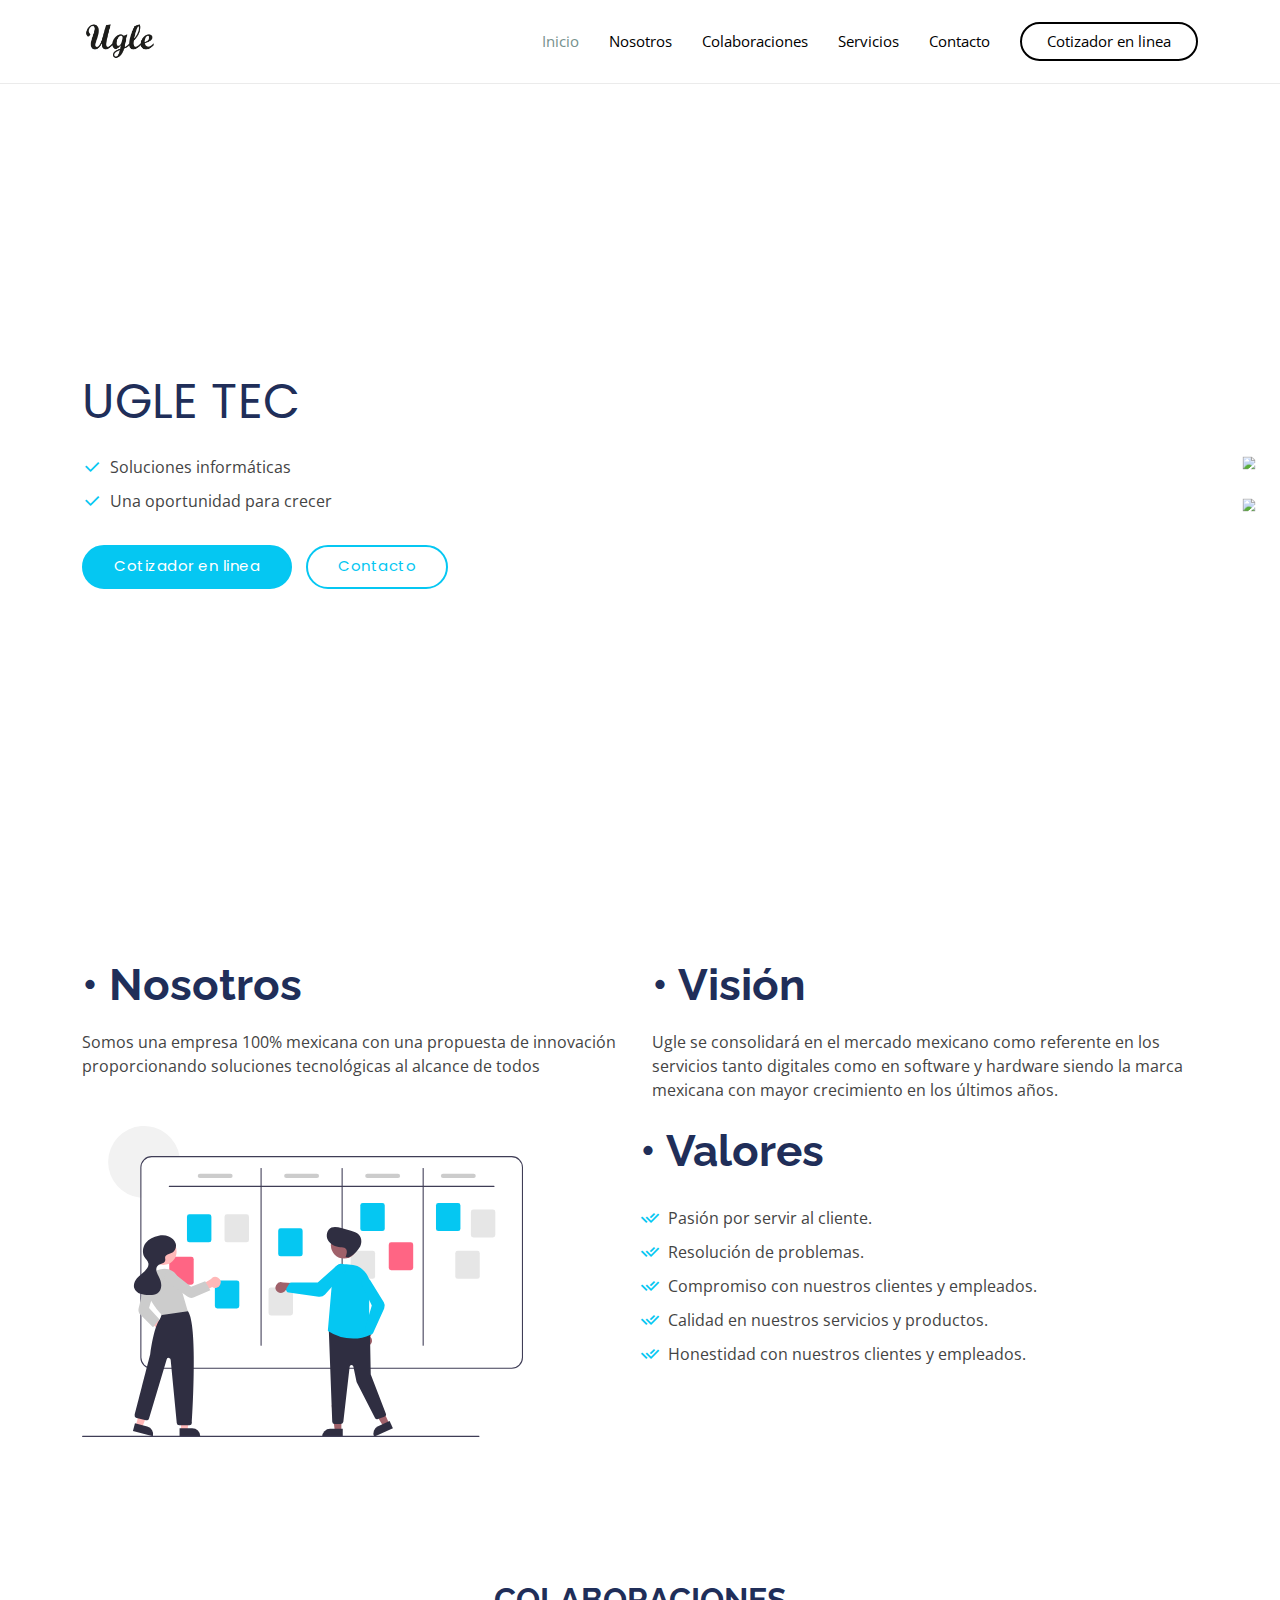
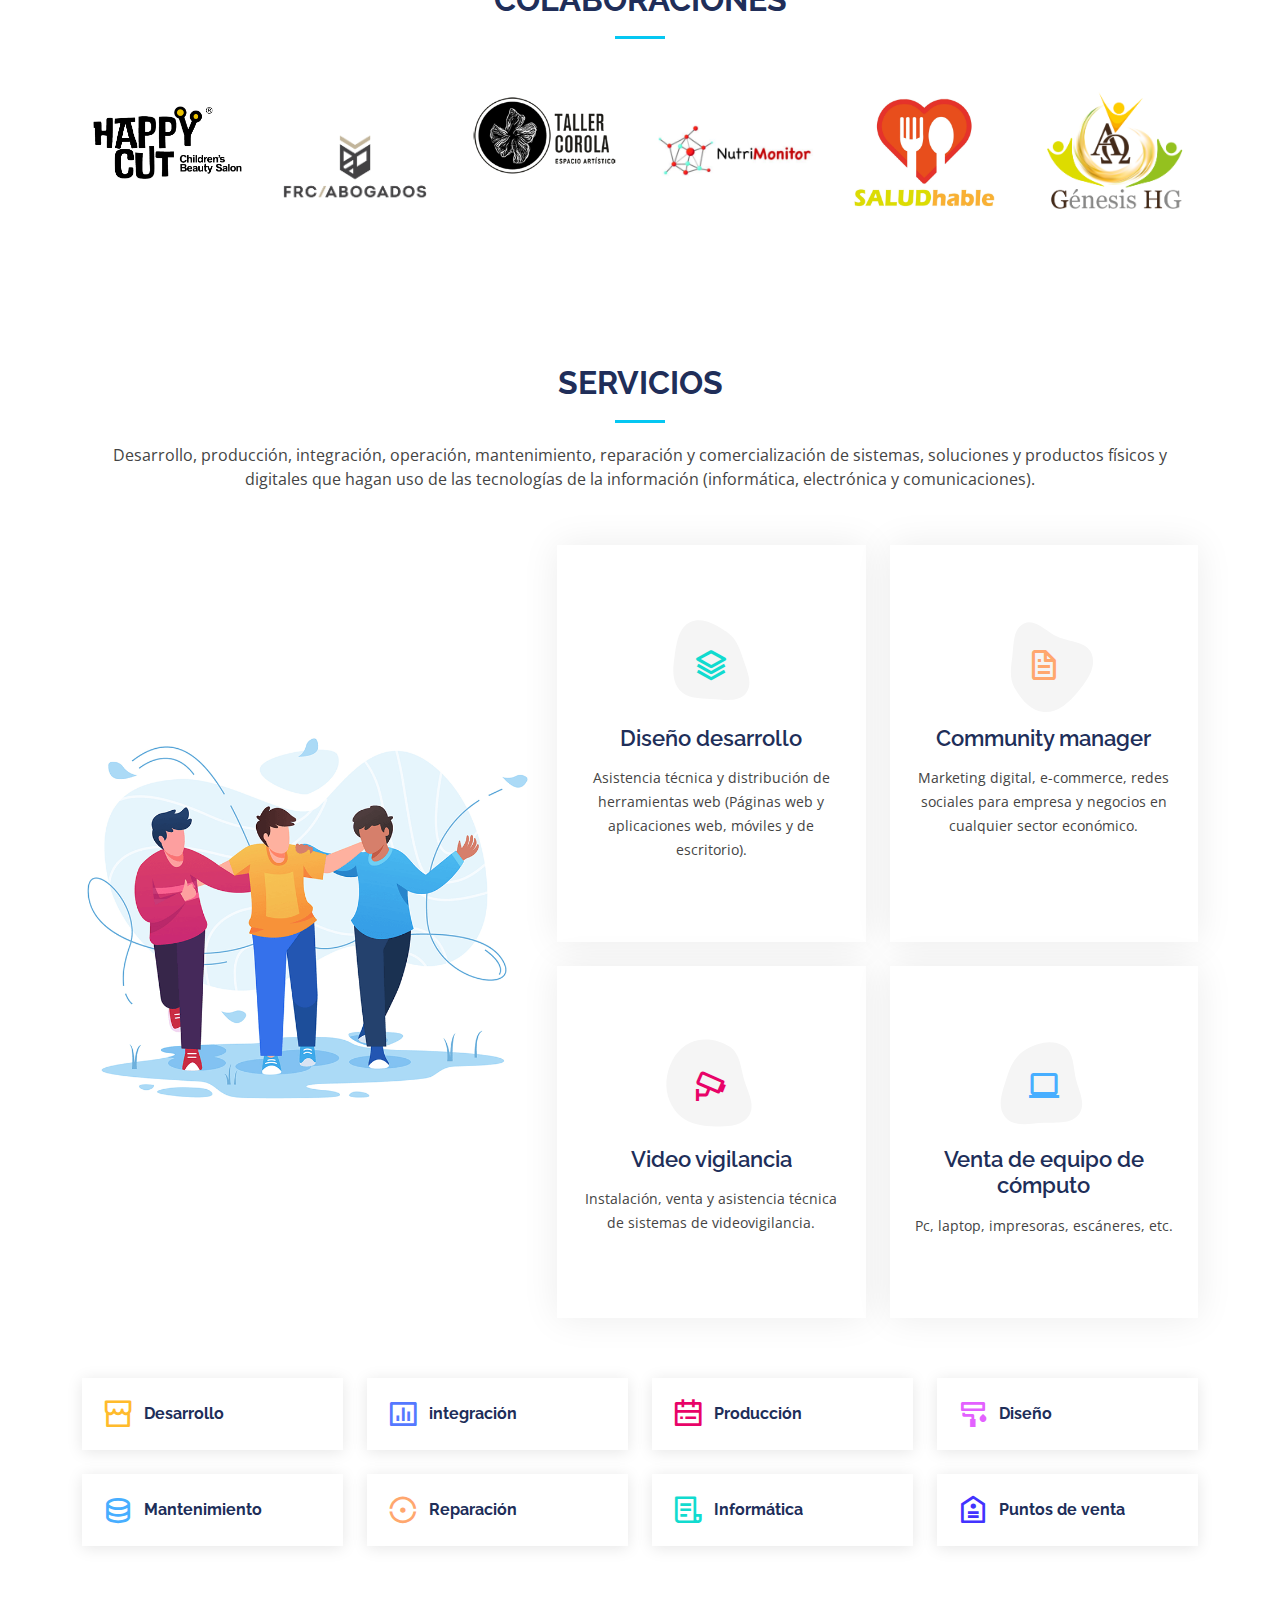
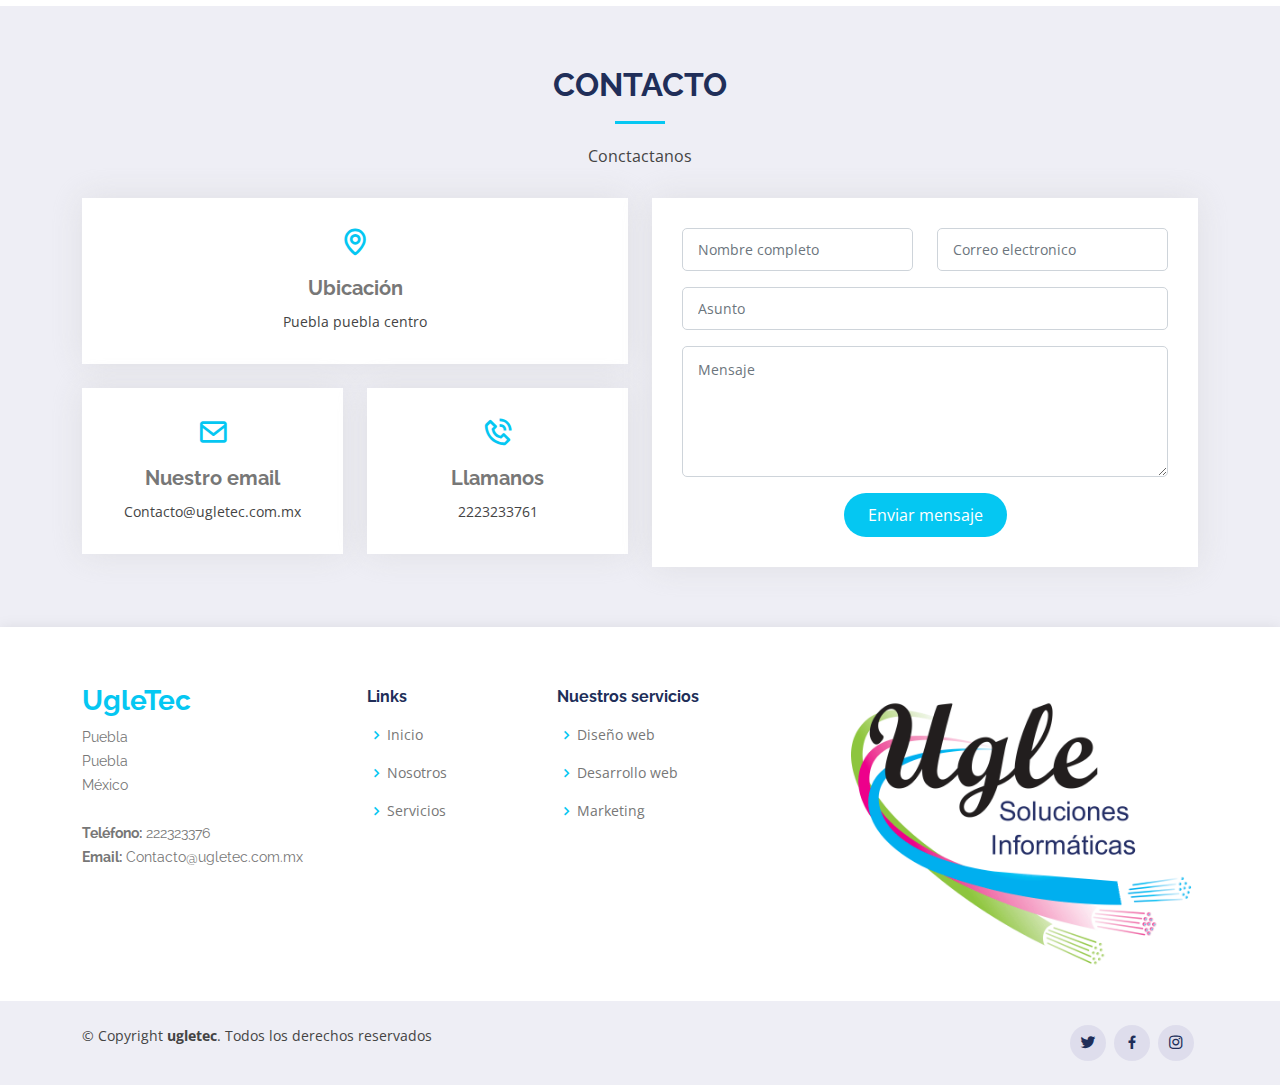
==== commit f541eeb5: "se agrego video" ====
--- a/index.html
+++ b/index.html
@@ -36,21 +36,62 @@
 </head>
 
 <body>
+  <style type="text/css">.redes-flotantes {
+    position: fixed;
+    right: 2px;
+    top: 50%;
+    z-index: 20;
+    }
+    .redes-flotantes img {
+    float: right; clear: right;
+     margin: 5px;
+    -moz-transform: scale(.8) ;
+    -webkit-transform: scale(.8) ;
+    -o-transform: scale(.8) ;
+    -ms-transform: scale(.8) ;
+    transform: scale(.8) ;
+    -webkit-transition: all .2s ease-in-out;
+    -moz-transition: all .2s ease-in-out;
+    -o-transition: all .2s ease-in-out;
+    transition: all .2s ease-in-out;
+    }
+    .redes-flotantes img:hover {
+    -moz-transform: scale(1.1) rotate(6deg);
+    -webkit-transform: scale(1.1) rotate(6deg);
+    -o-transform: scale(1.1) rotate(6deg);
+    -ms-transform: scale(1.1) rotate(6deg);
+    transform: scale(1.1) rotate(6deg);
+    }</style>
+
+    
+    <div class='redes-flotantes'>
+    
+    
+    <div class="separator" style="clear: both; text-align: left;">
+    </div>
+    <div class="separator" style="clear: both; text-align: center;">
+    </div>
+    <div class="separator" style="clear: both; text-align: center;">
+    </div>
+    <div class="separator" style="clear: both; text-align: left;">
+    <a href="http://wa.me/522223233761" style="clear: left; float: left; margin-bottom: 1em; margin-right: 1em;" target="_blank"><img border="0" data-original-height="59" data-original-width="59" src="https://1.bp.blogspot.com/-q3Dot9N2qac/XOQgr9etVpI/AAAAAAABT1M/6V4Bqaqr-6UQcl9Fy2_CaVgex0N_OYuQgCLcBGAs/s1600/whatsapp%2Bicono.png" /></a></div>
+    <div class="separator" style="clear: both; text-align: center;">
+    <a href="https://m.me/ugletec" style="clear: left; float: left; margin-bottom: 1em; margin-right: 1em;" target="_blank"><img border="0" data-original-height="59" data-original-width="59" src="https://3.bp.blogspot.com/-SK4W7Kmjoh8/XOQj5wjwERI/AAAAAAABT1g/2i3wxgGTwdU8v67F1rMOAe3ooWu9f2fEACLcBGAs/s1600/facebook%2Bmessenger%2Bicono.png" /></a></div></div>
+
 
   <!-- ======= Header ======= -->
   <header id="header" class="fixed-top ">
     <div class="container d-flex align-items-center justify-content-between">
 
-      <h1 class="logo"><a href="index.html">UgleTec</a></h1>
-      <!-- Uncomment below if you prefer to use an image logo -->
-      <!-- <a href="index.html" class="logo"><img src="assets/img/logo.png" alt="" class="img-fluid"></a>-->
+    <!--  <h1 class="logo"><a href="index.html">UgleTec</a></h1>-->
+       <a href="index.html" class="logo"><img src="assets/img/ugle.png" alt="" class="img-fluid"></a>
 
       <nav id="navbar" class="navbar">
         <ul>
           <li><a class="nav-link scrollto active" href="#hero">Inicio</a></li>
           <li><a class="nav-link scrollto" href="#about">Nosotros</a></li>
+           <li><a class="nav-link scrollto " href="#colaboraciones">Colaboraciones</a></li>
           <li><a class="nav-link scrollto" href="#services">Servicios</a></li>
-      <!--    <li><a class="nav-link scrollto " href="#portfolio">Colaboraciones</a></li> -->
           <li><a class="nav-link scrollto" href="#contact">Contacto</a></li>
           <li><a class="getstarted scrollto" href="#about">Cotizador en linea</a></li>
         </ul>
@@ -58,7 +99,7 @@
       </nav><!-- .navbar -->
 
     </div>
-  </header><!-- End Header -->
+  </header><!-- Fin Header -->
 
   <!-- ======= Hero Section ======= -->
   <section id="hero" class="d-flex align-items-center">
@@ -72,14 +113,15 @@
             <li><i class="ri-check-line"></i>Una oportunidad para crecer</li>
           </ul>
           <div class="mt-3">
-            <a href="#about" class="btn-get-started scrollto">Cotizador en linea</a>
-            <a href="" class="btn-get-quote">Contacto</a>
+            <a href="#contact" class="btn-get-started scrollto">Cotizador en linea</a>
+            <a href="#contact" class="btn-get-quote">Contacto</a>
           </div>
         </div>
         <div class="col-lg-6 order-1 order-lg-2 hero-img">
-          <div class="embed-responsive embed-responsive-16by9">
-            <iframe class="embed-responsive-item" src="assets/img/video.mp4" allowfullscreen></iframe>
-          </div>
+          <video width="100%" muted loop autoplay>
+            <source src="assets/img/video3.mp4" type="video/mp4">
+          </video>
+          
         <!--  <img src="assets/img/undraw.svg" class="img-fluid" alt=""> -->
         </div>
       </div>
@@ -88,7 +130,6 @@
   </section><!-- End Hero -->
 
   <main id="main">
-
     <!-- ======= About Section ======= -->
     <section id="about" class="about">
       <div class="container">
@@ -108,14 +149,13 @@
 
           <div class="row justify-content-between my-4">
             <div class="col-lg-5 d-flex align-items-center justify-content-center about-img">
-              <img src="assets/img/dos.svg" class="img-fluid" alt="" data-aos="zoom-in">
+              <img src="assets/img/scrum.svg" class="img-fluid" alt="" data-aos="zoom-in">
             </div>
             <div class="col-lg-6 pt-5 pt-lg-0">
               <h2>•  Valores  </h2>
              
               <div class="row">
                 <div class="about">
-   
                   <ul>
                     <li><i class="ri-check-double-line"></i>  Pasión por servir al cliente.</li>
                     <li><i class="ri-check-double-line"></i>  Resolución de problemas.  </li>
@@ -123,36 +163,47 @@
                     <li><i class="ri-check-double-line"></i>  Calidad en nuestros servicios y productos. </li>
                     <li><i class="ri-check-double-line"></i>  Honestidad con nuestros clientes y empleados.  </li>
                   </ul>
-                 
                 </div>
               </div>
             </div>
           </div>
         </div>    
-
-      </div>
-    </section><!-- End About Section -->
-
-
-    <!-- ======= Why Us Section ======= -->
-
-    <!-- ======= Services Section ======= -->
+      </div>
+    </section>
+
+
+    <section id="colaboraciones" class="colaboraciones">
+      <div class="container">
+        <div class="section-title">
+          <h2>Colaboraciones</h2>
+        </div>
+
+          <div class="row">
+            <div class="col-sm-2"> <img src="assets/img/happycut.png" class="img-fluid" > </div>
+            <div class="col-sm-2"><img src="assets/img/frc.png" class="img-fluid" ></div>
+            <div class="col-sm-2"><img src="assets/img/corola.png" class="img-fluid" ></div>
+            <div class="col-sm-2"><img src="assets/img/nutrimonitor.jpeg" class="img-fluid" ></div>
+            <div class="col-sm-2"><img src="assets/img/saludhable.jpeg" class="img-fluid" ></div>
+            <div class="col-sm-2"><img src="assets/img/genesis.png" class="img-fluid" ></div>
+          </div>
+      </div>
+    </section>
+
     <section id="services" class="services">
       <div class="container">
-
         <div class="section-title">
           <h2>Servicios</h2>
           <p> Desarrollo, producción, integración, operación, mantenimiento, reparación y comercialización de sistemas, soluciones y productos físicos y digitales que hagan uso de las tecnologías de la información (informática, electrónica y comunicaciones).</p>
         </div>
-
         <div class="row">
           <div class="content col-xl-5 d-flex flex-column justify-content-center">
             <img src="assets/img/services.png" class="img-fluid" alt="">
           </div>
+          
           <div class="col-xl-7">
             <div class="icon-boxes d-flex flex-column justify-content-center">
               <div class="row">
-                <div class="col-lg-6 d-flex align-items-stretch" data-aos="zoom-in" data-aos-delay="100">
+                <div class="col-lg-6 d-flex align-items-stretch mt-4" data-aos="zoom-in" data-aos-delay="100">
                   <div class="icon-box iconbox-teal">
                     <div class="icon">
                       <svg width="100" height="100" viewBox="0 0 600 600" xmlns="http://www.w3.org/2000/svg">
@@ -165,10 +216,8 @@
                     </p>
                   </div>
                 </div>
-
-                <div class="col-lg-6 d-flex align-items-stretch mt-4 mt-lg-0" data-aos="zoom-in" data-aos-delay="200">
-                  <div class="icon-box iconbox-orange ">
-                    
+                <div class="col-lg-6 d-flex align-items-stretch mt-4" data-aos="zoom-in" data-aos-delay="100">
+                  <div class="icon-box iconbox-orange ">  
                     <div class="icon">
                       <svg width="100" height="100" viewBox="0 0 600 600" xmlns="http://www.w3.org/2000/svg">
                         <path stroke="none" stroke-width="0" fill="#f5f5f5" d="M300,582.0697525312426C382.5290701553225,586.8405444964366,449.9789794690241,525.3245884688669,502.5850820975895,461.55621195738473C556.606425686781,396.0723002908107,615.8543463187945,314.28637112970534,586.6730223649479,234.56875336149918C558.9533121215079,158.8439757836574,454.9685369536778,164.00468322053177,381.49747125262974,130.76875717737553C312.15926192815925,99.40240125094834,248.97055460311594,18.661163978235184,179.8680185752513,50.54337015887873C110.5421016452524,82.52863877960104,119.82277516462835,180.83849132639028,109.12597500060166,256.43424936330496C100.08760227029461,320.3096726198365,92.17705696193138,384.0621239912766,124.79988738764834,439.7174275375508C164.83382741302287,508.01625554203684,220.96474134820875,577.5009287672846,300,582.0697525312426"></path>
@@ -181,13 +230,13 @@
                   </div>
                 </div>
 
-                <div class="col-lg-6 d-flex align-items-stretch mt-4" data-aos="zoom-in" data-aos-delay="300">
+                <div class="col-lg-6 d-flex align-items-stretch mt-4" data-aos="zoom-in" data-aos-delay="100">
                   <div class="icon-box iconbox-pink">
                     <div class="icon">
                       <svg width="100" height="100" viewBox="0 0 600 600" xmlns="http://www.w3.org/2000/svg">
                         <path stroke="none" stroke-width="0" fill="#f5f5f5" d="M300,541.5067337569781C382.14930387511276,545.0595476570109,479.8736841581634,548.3450877840088,526.4010558755058,480.5488172755941C571.5218469581645,414.80211281144784,517.5187510058486,332.0715597781072,496.52539010469104,255.14436215662573C477.37192572678356,184.95920475031193,473.57363656557914,105.61284051026155,413.0603344069578,65.22779650032875C343.27470386102294,18.654635553484475,251.2091493199835,5.337323636656869,175.0934190732945,40.62881213300186C97.87086631185822,76.43348514350839,51.98124368387456,156.15599469081315,36.44837278890362,239.84606092416172C21.716077023791087,319.22268207091537,43.775223500013084,401.1760424656574,96.891909868211,461.97329694683043C147.22146801428983,519.5804099606455,223.5754009179313,538.201503339737,300,541.5067337569781"></path>
                       </svg>
-                      <i class="bx bx-tachometer"></i>
+                      <i class="bx bx-cctv"></i>
                     </div>
                     <h4><a href="">Video vigilancia </a></h4>
                     <p>Instalación, venta y asistencia técnica de sistemas de videovigilancia.
@@ -201,7 +250,7 @@
                       <svg width="100" height="100" viewBox="0 0 600 600" xmlns="http://www.w3.org/2000/svg">
                         <path stroke="none" stroke-width="0" fill="#f5f5f5" d="M300,521.0016835830174C376.1290562159157,517.8887921683347,466.0731472004068,529.7835943286574,510.70327084640275,468.03025145048787C554.3714126377745,407.6079735673963,508.03601936045806,328.9844924480964,491.2728898941984,256.3432110539036C474.5976632858925,184.082847569629,479.9380746630129,96.60480741107993,416.23090153303,58.64404602377083C348.86323505073057,18.502131276798302,261.93793281208167,40.57373210992963,193.5410806939664,78.93577620505333C130.42746243093433,114.334589627462,98.30271207620316,179.96522072025542,76.75703585869454,249.04625023123273C51.97151888228291,328.5150500222984,13.704378332031375,421.85034740162234,66.52175969318436,486.19268352777647C119.04800174914682,550.1803526380478,217.28368757567262,524.383925680826,300,521.0016835830174"></path>
                       </svg>
-                      <i class="bx bxl-dribbble"></i>
+                      <i class="bx bx-laptop"></i>
                     </div>
                     <h4><a href=""> Venta de equipo de cómputo</a></h4>
                     <p>Pc, laptop, impresoras, escáneres, etc.</p>
@@ -211,14 +260,12 @@
             </div><!-- End .content-->
           </div>
         </div>
-
       </div>
     </section><!-- End Services Section -->
 
     <!-- ======= Features Section ======= -->
     <section id="features" class="features">
       <div class="container">
-
         <div class="row">
           <div class="col-lg-3 col-md-4">
             <div class="icon-box">
@@ -269,35 +316,18 @@
             </div>
           </div>
         </div>
-
       </div>
     </section><!-- End Features Section -->
-
-    <!-- ======= Portfolio Section ======= -->
- <!-- End Portfolio Section -->
-
-    <!-- ======= Team Section ======= -->
- <!-- End Team Section -->
-
-    <!-- ======= Pricing Section ======= -->
-<!-- End Pricing Section -->
-
-    <!-- ======= Frequently Asked Questions Section ======= -->
-<!-- End Frequently Asked Questions Section -->
 
     <!-- ======= Contact Section ======= -->
     <section id="contact" class="contact section-bg">
       <div class="container">
-
         <div class="section-title">
           <h2>Contacto</h2>
           <p> Conctactanos </p>
         </div>
-
         <div class="row">
-
           <div class="col-lg-6">
-
             <div class="row">
               <div class="col-md-12">
                 <div class="info-box">
@@ -321,9 +351,7 @@
                 </div>
               </div>
             </div>
-
-          </div>
-
+          </div>
           <div class="col-lg-6 mt-4 mt-lg-0">
             <form action="forms/contact.php" method="post" role="form" class="php-email-form">
               <div class="row">
@@ -348,9 +376,7 @@
               <div class="text-center"><button type="submit">Enviar mensaje</button></div>
             </form>
           </div>
-
-        </div>
-
+        </div>
       </div>
     </section><!-- End Contact Section -->
 
@@ -366,16 +392,16 @@
           <div class="col-lg-3 col-md-6 footer-contact">
             <h3>UgleTec</h3>
             <p>
-              Puebla <br>
+            Puebla <br>
             Puebla<br>
-              México <br><br>
+            México <br><br>
               <strong>Teléfono:</strong> 222323376<br>
               <strong>Email:</strong> Contacto@ugletec.com.mx<br>
             </p>
           </div>
 
           <div class="col-lg-2 col-md-6 footer-links">
-            <h4>Useful Links</h4>
+            <h4>Links</h4>
             <ul>
               <li><i class="bx bx-chevron-right"></i> <a href="#">Inicio</a></li>
               <li><i class="bx bx-chevron-right"></i> <a href="#">Nosotros</a></li>
@@ -391,33 +417,33 @@
               <li><i class="bx bx-chevron-right"></i> <a href="#">Marketing</a></li>
             </ul>
           </div>
-
+        
           <div class="col-lg-4 col-md-6 footer-newsletter">
+            <img src="assets/img/ugledos.png" class="img-fluid" >
+            <!--
             <h4>Registrate</h4>
             <p>Y Recibe nuestras noticias</p>
             <form action="" method="post">
               <input type="email" name="email"><input type="submit" value="Suscribete">
             </form>
-          </div>
-
+            -->
+          </div> 
         </div>
       </div>
     </div>
 
     <div class="container d-md-flex py-4">
-
       <div class="me-md-auto text-center text-md-start">
         <div class="copyright">
           &copy; Copyright <strong><span>ugletec</span></strong>. Todos los derechos reservados
         </div>
-      
       </div>
       <div class="social-links text-center text-md-right pt-3 pt-md-0">
         <a href="#" class="twitter"><i class="bx bxl-twitter"></i></a>
-        <a href="#" class="facebook"><i class="bx bxl-facebook"></i></a>
+        <a href="https://www.facebook.com/ugletec" class="facebook"><i class="bx bxl-facebook"></i></a>
         <a href="#" class="instagram"><i class="bx bxl-instagram"></i></a>
-        <a href="#" class="google-plus"><i class="bx bxl-skype"></i></a>
-        <a href="#" class="linkedin"><i class="bx bxl-linkedin"></i></a>
+  <!--      <a href="#" class="google-plus"><i class="bx bxl-skype"></i></a>
+        <a href="#" class="linkedin"><i class="bx bxl-linkedin"></i></a>     -->
       </div>
     </div>
   </footer><!-- End Footer -->
--- a/assets/css/style.css
+++ b/assets/css/style.css
@@ -15,7 +15,7 @@
 
 a {
   text-decoration: none;
-  color: #00BFA6;
+  color: #05C7F2;
 }
 
 a:hover {
@@ -37,7 +37,7 @@
   right: 15px;
   bottom: 15px;
   z-index: 996;
-  background: #00BFA6;
+  background: #05C7F2;
   width: 40px;
   height: 40px;
   border-radius: 50px;
@@ -68,6 +68,7 @@
   z-index: 997;
   padding: 20px 0;
   background: #fff;
+  border-bottom: solid 1px #00000014;
 }
 
 #header.header-scrolled, #header.header-inner-pages {
@@ -86,7 +87,7 @@
 }
 
 #header .logo a {
-  color: #00BFA6;
+  color: #05C7F2;
 }
 
 #header .logo img {
@@ -119,6 +120,7 @@
 
 .navbar li {
   position: relative;
+  
 }
 
 .navbar a {
@@ -127,9 +129,10 @@
   justify-content: space-between;
   padding: 10px 0 10px 30px;
   font-size: 15px;
-  color: #007D6C;
+  color: black;
   white-space: nowrap;
   transition: 0.3s;
+  
 }
 
 .navbar a i {
@@ -139,15 +142,15 @@
 }
 
 .navbar a:hover, .navbar .active, .navbar li:hover > a {
-  color: #00BFA6;
+  color: #76918d;
 }
 
 .navbar .getstarted {
   padding: 6px 25px;
   margin-left: 30px;
   border-radius: 50px;
-  color: #00BFA6;
-  border: 2px solid #00BFA6;
+  color: black;;
+  border: 2px solid black;;
 }
 
 .navbar .getstarted:hover {
@@ -186,7 +189,7 @@
 }
 
 .navbar .dropdown ul a:hover, .navbar .dropdown ul .active:hover, .navbar .dropdown ul li:hover > a {
-  color: #00BFA6;
+  color: #05C7F2;
 }
 
 .navbar .dropdown:hover > ul {
@@ -221,7 +224,7 @@
 * Mobile Navigation 
 */
 .mobile-nav-toggle {
-  color: #007D6C;
+  color: #202E59;
   font-size: 28px;
   cursor: pointer;
   display: none;
@@ -265,7 +268,6 @@
   top: 55px;
   right: 15px;
   bottom: 15px;
-  left: 15px;
   padding: 10px 0;
   border-radius: 10px;
   background-color: #fff;
@@ -276,11 +278,11 @@
 .navbar-mobile a {
   padding: 10px 20px;
   font-size: 15px;
-  color: #007D6C;
+  color: #202E59;
 }
 
 .navbar-mobile a:hover, .navbar-mobile .active, .navbar-mobile li:hover > a {
-  color: #00BFA6;
+  color: #05C7F2;
 }
 
 .navbar-mobile .getstarted {
@@ -312,7 +314,7 @@
 }
 
 .navbar-mobile .dropdown ul a:hover, .navbar-mobile .dropdown ul .active:hover, .navbar-mobile .dropdown ul li:hover > a {
-  color: #00BFA6;
+  color: #05C7F2;
 }
 
 .navbar-mobile .dropdown > .dropdown-active {
@@ -338,7 +340,7 @@
   font-size: 48px;
   font-weight: 400;
   line-height: 56px;
-  color: #007D6C;
+  color: #202E59;
   font-family: "Poppins", sans-serif;
 }
 
@@ -363,7 +365,7 @@
   top: 7px;
   position: absolute;
   font-size: 20px;
-  color: #00BFA6;
+  color: #05C7F2;
 }
 
 #hero .btn-get-started, #hero .btn-get-quote {
@@ -380,9 +382,9 @@
 }
 
 #hero .btn-get-started {
-  background: #00BFA6;
-  color: #fff;
-  border: 2px solid #00BFA6;
+  background: #05C7F2;
+  color: #fff;
+  border: 2px solid #05C7F2;
   margin-right: 10px;
 }
 
@@ -392,12 +394,12 @@
 }
 
 #hero .btn-get-quote {
-  color: #00BFA6;
-  border: 2px solid #00BFA6;
+  color: #05C7F2;
+  border: 2px solid #05C7F2;
 }
 
 #hero .btn-get-quote:hover {
-  background: #00BFA6;
+  background: #05C7F2;
   color: #fff;
 }
 
@@ -472,7 +474,7 @@
   margin-bottom: 20px;
   padding-bottom: 20px;
   position: relative;
-  color: #007D6C;
+  color: #202E59;
 }
 
 .section-title h2::after {
@@ -481,7 +483,7 @@
   display: block;
   width: 50px;
   height: 3px;
-  background: #00BFA6;
+  background: #05C7F2;
   bottom: 0;
   left: calc(50% - 25px);
 }
@@ -498,7 +500,7 @@
   font-size: 44px;
   line-height: 50px;
   margin-bottom: 20px;
-  color: #007D6C;
+  color: #202E59;
 }
 
 .about .content h3 {
@@ -522,7 +524,7 @@
   top: 7px;
   position: absolute;
   font-size: 20px;
-  color: #00BFA6;
+  color: #05C7F2;
 }
 
 .about .content p:last-child {
@@ -554,7 +556,7 @@
   font-weight: 600;
   padding: 0;
   margin: 20px 0;
-  color: #007D6C;
+  color: #202E59;
 }
 
 .why-us .box p {
@@ -565,7 +567,7 @@
 }
 
 .why-us .box:hover {
-  background: #00BFA6;
+  background: #05C7F2;
   padding: 30px 30px 70px 30px;
   box-shadow: 10px 15px 30px rgba(0, 0, 0, 0.18);
 }
@@ -595,7 +597,7 @@
   left: 50%;
   transform: translateX(-50%);
   font-size: 24px;
-  background: #00BFA6;
+  background: #05C7F2;
   color: #fff;
   border-radius: 50px;
   width: 48px;
@@ -665,7 +667,7 @@
 }
 
 .services .icon-box h4 a {
-  color: #007D6C;
+  color: #202E59;
   transition: ease-in-out 0.3s;
 }
 
@@ -758,12 +760,12 @@
 }
 
 .features .icon-box h3 a {
-  color: #007D6C;
+  color: #202E59;
   transition: ease-in-out 0.3s;
 }
 
 .features .icon-box:hover h3 a {
-  color: #00BFA6;
+  color: #05C7F2;
 }
 
 /*--------------------------------------------------------------
@@ -796,7 +798,7 @@
 }
 
 .portfolio #portfolio-flters li:hover, .portfolio #portfolio-flters li.filter-active {
-  color: #00BFA6;
+  color: #05C7F2;
 }
 
 .portfolio #portfolio-flters li:last-child {
@@ -869,12 +871,12 @@
 
 .portfolio .portfolio-wrap .portfolio-info h4 {
   font-size: 20px;
-  color: #007D6C;
+  color: #202E59;
   font-weight: 600;
 }
 
 .portfolio .portfolio-wrap .portfolio-info p {
-  color: #007D6C;
+  color: #202E59;
   font-size: 14px;
   text-transform: uppercase;
   padding: 0;
@@ -887,7 +889,7 @@
 }
 
 .portfolio .portfolio-wrap .portfolio-links a {
-  color: #00BFA6;
+  color: #05C7F2;
   margin: 0 2px;
   font-size: 28px;
   display: inline-block;
@@ -941,11 +943,11 @@
   height: 12px;
   background-color: #fff;
   opacity: 1;
-  border: 1px solid #00BFA6;
+  border: 1px solid #05C7F2;
 }
 
 .portfolio-details .portfolio-details-slider .swiper-pagination .swiper-pagination-bullet-active {
-  background-color: #00BFA6;
+  background-color: #05C7F2;
 }
 
 .portfolio-details .portfolio-info {
@@ -1016,14 +1018,14 @@
 
 .team .member .social a {
   transition: color 0.3s;
-  color: #007D6C;
+  color: #202E59;
   margin: 0 10px;
   padding-top: 8px;
   display: inline-block;
 }
 
 .team .member .social a:hover {
-  color: #00BFA6;
+  color: #05C7F2;
 }
 
 .team .member .social i {
@@ -1039,7 +1041,7 @@
   font-weight: 700;
   margin-bottom: 5px;
   font-size: 18px;
-  color: #007D6C;
+  color: #202E59;
 }
 
 .team .member .member-info span {
@@ -1083,7 +1085,7 @@
 
 .pricing h4 {
   font-size: 46px;
-  color: #00BFA6;
+  color: #05C7F2;
   font-weight: 400;
   font-family: "Open Sans", sans-serif;
   margin-bottom: 25px;
@@ -1108,7 +1110,7 @@
 }
 
 .pricing ul i {
-  color: #00BFA6;
+  color: #05C7F2;
   font-size: 18px;
   padding-right: 4px;
 }
@@ -1126,7 +1128,7 @@
 }
 
 .pricing .btn-buy {
-  background: #007D6C;
+  background: #202E59;
   display: inline-block;
   padding: 10px 35px;
   border-radius: 50px;
@@ -1140,7 +1142,7 @@
 }
 
 .pricing .btn-buy:hover {
-  background: #00BFA6;
+  background: #05C7F2;
 }
 
 .pricing .featured {
@@ -1149,7 +1151,7 @@
 }
 
 .pricing .featured .btn-buy {
-  background: #00BFA6;
+  background: #05C7F2;
 }
 
 .pricing .featured .btn-buy:hover {
@@ -1198,7 +1200,7 @@
 .faq .faq-list .question {
   display: block;
   position: relative;
-  font-family: #00BFA6;
+  font-family: #05C7F2;
   font-size: 18px;
   line-height: 24px;
   font-weight: 400;
@@ -1229,7 +1231,7 @@
 }
 
 .faq .faq-list .collapsed:hover {
-  color: #00BFA6;
+  color: #05C7F2;
 }
 
 .faq .faq-list .collapsed .icon-show {
@@ -1255,7 +1257,7 @@
 
 .contact .info-box i {
   font-size: 32px;
-  color: #00BFA6;
+  color: #05C7F2;
   border-radius: 50%;
   padding: 8px;
 }
@@ -1338,7 +1340,7 @@
 }
 
 .contact .php-email-form input:focus, .contact .php-email-form textarea:focus {
-  border-color: #00BFA6;
+  border-color: #05C7F2;
 }
 
 .contact .php-email-form input {
@@ -1350,7 +1352,7 @@
 }
 
 .contact .php-email-form button[type="submit"] {
-  background: #00BFA6;
+  background: #05C7F2;
   border: 0;
   padding: 10px 24px;
   color: #fff;
@@ -1393,7 +1395,7 @@
 .breadcrumbs h2 {
   font-size: 28px;
   font-weight: 400;
-  color: #007D6C;
+  color: #202E59;
 }
 
 .breadcrumbs ol {
@@ -1455,7 +1457,7 @@
   padding: 0;
   line-height: 1;
   font-weight: 700;
-  color: #00BFA6;
+  color: #05C7F2;
 }
 
 #footer .footer-top .footer-contact p {
@@ -1469,7 +1471,7 @@
 #footer .footer-top h4 {
   font-size: 16px;
   font-weight: bold;
-  color: #007D6C;
+  color: #202E59;
   position: relative;
   padding-bottom: 12px;
 }
@@ -1486,7 +1488,7 @@
 
 #footer .footer-top .footer-links ul i {
   padding-right: 2px;
-  color: #00BFA6;
+  color: #05C7F2;
   font-size: 18px;
   line-height: 1;
 }
@@ -1510,7 +1512,7 @@
 
 #footer .footer-top .footer-links ul a:hover {
   text-decoration: none;
-  color: #00BFA6;
+  color: #05C7F2;
 }
 
 #footer .footer-newsletter {
@@ -1550,7 +1552,7 @@
   background: none;
   font-size: 16px;
   padding: 0 20px;
-  background: #00BFA6;
+  background: #05C7F2;
   color: #fff;
   transition: 0.3s;
   border-radius: 50px;
@@ -1575,7 +1577,7 @@
   font-size: 18px;
   display: inline-block;
   background: #deddec;
-  color: #007D6C;
+  color: #202E59;
   line-height: 1;
   padding: 8px 0;
   margin-right: 4px;
@@ -1587,7 +1589,7 @@
 }
 
 #footer .social-links a:hover {
-  background: #00BFA6;
+  background: #05C7F2;
   color: #fff;
   text-decoration: none;
 }
